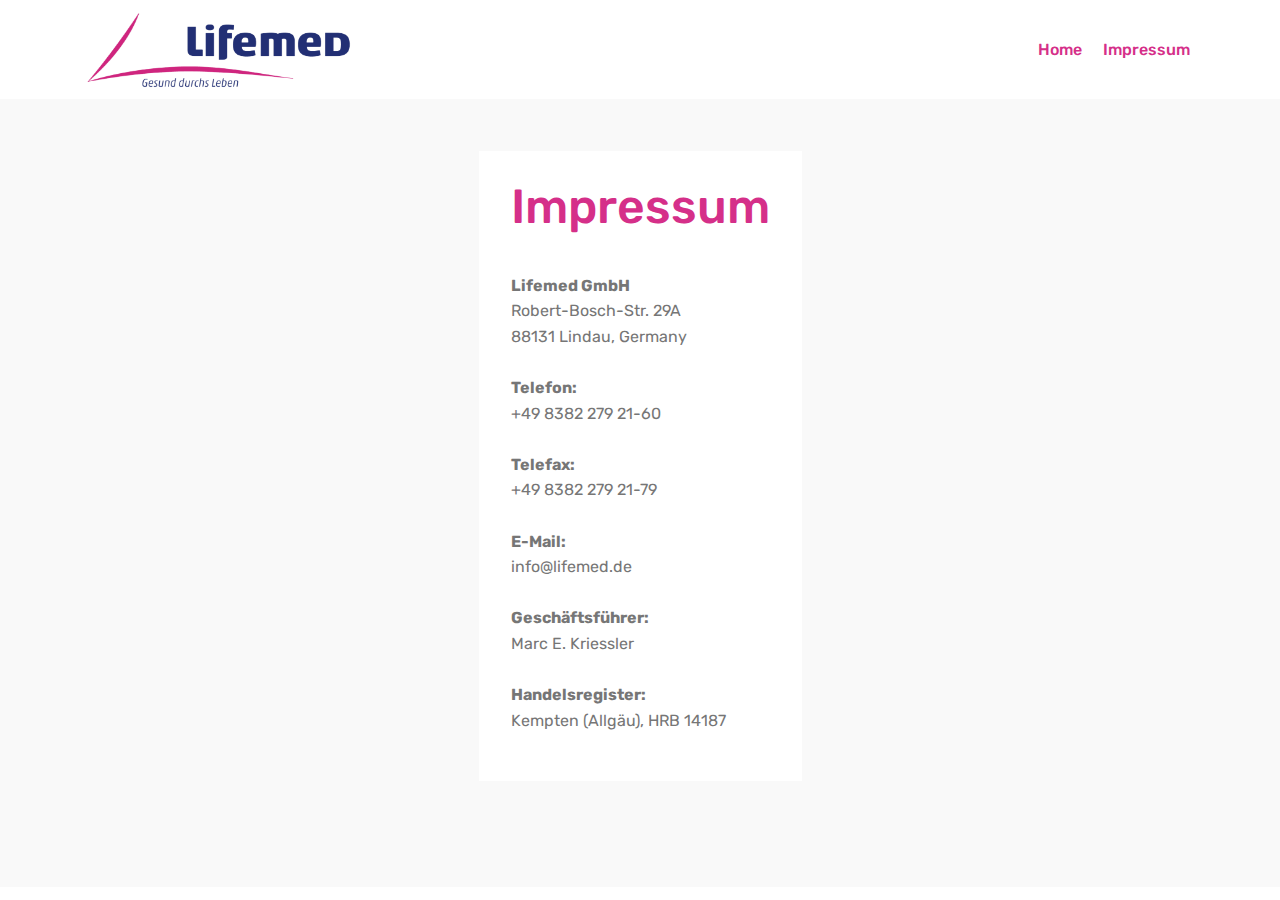
==== impressum.html @ 1524e872 "create github pages" ====
<!DOCTYPE html>
<html >
<head>
  <!-- Site made with Mobirise Website Builder v4.7.2, https://mobirise.com -->
  <meta charset="UTF-8">
  <meta http-equiv="X-UA-Compatible" content="IE=edge">
  <meta name="generator" content="Mobirise v4.7.2, mobirise.com">
  <meta name="viewport" content="width=device-width, initial-scale=1, minimum-scale=1">
  <link rel="shortcut icon" href="assets/images/lifemed-128x128.png" type="image/x-icon">
  <meta name="description" content="Impressum Lifemed GmbH">
  <title>Impressum</title>
  <link rel="stylesheet" href="assets/web/assets/mobirise-icons/mobirise-icons.css">
  <link rel="stylesheet" href="assets/tether/tether.min.css">
  <link rel="stylesheet" href="assets/bootstrap/css/bootstrap.min.css">
  <link rel="stylesheet" href="assets/bootstrap/css/bootstrap-grid.min.css">
  <link rel="stylesheet" href="assets/bootstrap/css/bootstrap-reboot.min.css">
  <link rel="stylesheet" href="assets/dropdown/css/style.css">
  <link rel="stylesheet" href="assets/theme/css/style.css">
  <link rel="stylesheet" href="assets/mobirise/css/mbr-additional.css" type="text/css">
  
  
  
</head>
<body>
  <section class="menu cid-qRZGDXingE" once="menu" id="menu1-m">

    

    <nav class="navbar navbar-expand beta-menu navbar-dropdown align-items-center navbar-fixed-top navbar-toggleable-sm">
        <button class="navbar-toggler navbar-toggler-right" type="button" data-toggle="collapse" data-target="#navbarSupportedContent" aria-controls="navbarSupportedContent" aria-expanded="false" aria-label="Toggle navigation">
            <div class="hamburger">
                <span></span>
                <span></span>
                <span></span>
                <span></span>
            </div>
        </button>
        <div class="menu-logo">
            <div class="navbar-brand">
                <span class="navbar-logo">
                    <a href="http://www.lifemed.de">
                         <img src="assets/images/lifemed-logo-906x270.png" alt="lifemed" title="" style="height: 5.2rem;">
                    </a>
                </span>
                <span class="navbar-caption-wrap"><a class="navbar-caption text-white display-2" href="https://mobirise.com"></a></span>
            </div>
        </div>
        <div class="collapse navbar-collapse" id="navbarSupportedContent">
            <ul class="navbar-nav nav-dropdown nav-right" data-app-modern-menu="true"><li class="nav-item">
                    <a class="nav-link link text-secondary display-4" href="index.html">
                        
                        Home<br></a>
                </li><li class="nav-item"><a class="nav-link link text-secondary display-4" href="impressum.html">
                        
                        Impressum<br></a></li></ul>
            
        </div>
    </nav>
</section>

<section class="engine"><a href="https://mobirise.me/u">bootstrap html templates</a></section><section class="features4 cid-qS0oNG3o0B" id="features4-o">
    
         

    
    <div class="container">
        <div class="media-container-row">
            <div class="card p-3 col-12 col-md-6">
                <div class="card-wrapper media-container-row media-container-row">
                    <div class="card-box">
                        <h4 class="card-title pb-3 mbr-fonts-style display-2">
                            Impressum</h4>
                        <p class="mbr-text mbr-fonts-style display-7"><br><strong>Lifemed GmbH<br></strong>Robert-Bosch-Str. 29A<br>88131 Lindau, Germany<br><br><strong>Telefon:<br></strong>+49 8382 279 21-60<br><br><strong>Telefax:<br></strong>+49 8382 279 21-79<br><br><strong>E-Mail:<br></strong>info@lifemed.de<br><br><strong>Geschäftsführer:<br></strong>Marc E. Kriessler <br><br><strong>Handelsregister:<br></strong>Kempten (Allgäu), HRB 14187</p>
                    </div>
                </div>
            </div>

            

            

            
        </div>
    </div>
</section>


  <script src="assets/web/assets/jquery/jquery.min.js"></script>
  <script src="assets/popper/popper.min.js"></script>
  <script src="assets/tether/tether.min.js"></script>
  <script src="assets/bootstrap/js/bootstrap.min.js"></script>
  <script src="assets/smoothscroll/smooth-scroll.js"></script>
  <script src="assets/dropdown/js/script.min.js"></script>
  <script src="assets/touchswipe/jquery.touch-swipe.min.js"></script>
  <script src="assets/theme/js/script.js"></script>
  
  
</body>
</html>
---- assets/web/assets/mobirise-icons/mobirise-icons.css ----
@font-face {
  font-family: 'MobiriseIcons';
  src:  url('mobirise-icons.eot?spat4u');
  src:  url('mobirise-icons.eot?spat4u#iefix') format('embedded-opentype'),
    url('mobirise-icons.ttf?spat4u') format('truetype'),
    url('mobirise-icons.woff?spat4u') format('woff'),
    url('mobirise-icons.svg?spat4u#MobiriseIcons') format('svg');
  font-weight: normal;
  font-style: normal;
}

[class^="mbri-"], [class*=" mbri-"] {
  /* use !important to prevent issues with browser extensions that change fonts */
  font-family: MobiriseIcons !important;
  speak: none;
  font-style: normal;
  font-weight: normal;
  font-variant: normal;
  text-transform: none;
  line-height: 1;

  /* Better Font Rendering =========== */
  -webkit-font-smoothing: antialiased;
  -moz-osx-font-smoothing: grayscale;
}

.mbri-add-submenu:before {
  content: "\e900";
}
.mbri-alert:before {
  content: "\e901";
}
.mbri-align-center:before {
  content: "\e902";
}
.mbri-align-justify:before {
  content: "\e903";
}
.mbri-align-left:before {
  content: "\e904";
}
.mbri-align-right:before {
  content: "\e905";
}
.mbri-android:before {
  content: "\e906";
}
.mbri-apple:before {
  content: "\e907";
}
.mbri-arrow-down:before {
  content: "\e908";
}
.mbri-arrow-next:before {
  content: "\e909";
}
.mbri-arrow-prev:before {
  content: "\e90a";
}
.mbri-arrow-up:before {
  content: "\e90b";
}
.mbri-bold:before {
  content: "\e90c";
}
.mbri-bookmark:before {
  content: "\e90d";
}
.mbri-bootstrap:before {
  content: "\e90e";
}
.mbri-briefcase:before {
  content: "\e90f";
}
.mbri-browse:before {
  content: "\e910";
}
.mbri-bulleted-list:before {
  content: "\e911";
}
.mbri-calendar:before {
  content: "\e912";
}
.mbri-camera:before {
  content: "\e913";
}
.mbri-cart-add:before {
  content: "\e914";
}
.mbri-cart-full:before {
  content: "\e915";
}
.mbri-cash:before {
  content: "\e916";
}
.mbri-change-style:before {
  content: "\e917";
}
.mbri-chat:before {
  content: "\e918";
}
.mbri-clock:before {
  content: "\e919";
}
.mbri-close:before {
  content: "\e91a";
}
.mbri-cloud:before {
  content: "\e91b";
}
.mbri-code:before {
  content: "\e91c";
}
.mbri-contact-form:before {
  content: "\e91d";
}
.mbri-credit-card:before {
  content: "\e91e";
}
.mbri-cursor-click:before {
  content: "\e91f";
}
.mbri-cust-feedback:before {
  content: "\e920";
}
.mbri-database:before {
  content: "\e921";
}
.mbri-delivery:before {
  content: "\e922";
}
.mbri-desktop:before {
  content: "\e923";
}
.mbri-devices:before {
  content: "\e924";
}
.mbri-down:before {
  content: "\e925";
}
.mbri-download:before {
  content: "\e989";
}
.mbri-drag-n-drop:before {
  content: "\e927";
}
.mbri-drag-n-drop2:before {
  content: "\e928";
}
.mbri-edit:before {
  content: "\e929";
}
.mbri-edit2:before {
  content: "\e92a";
}
.mbri-error:before {
  content: "\e92b";
}
.mbri-extension:before {
  content: "\e92c";
}
.mbri-features:before {
  content: "\e92d";
}
.mbri-file:before {
  content: "\e92e";
}
.mbri-flag:before {
  content: "\e92f";
}
.mbri-folder:before {
  content: "\e930";
}
.mbri-gift:before {
  content: "\e931";
}
.mbri-github:before {
  content: "\e932";
}
.mbri-globe:before {
  content: "\e933";
}
.mbri-globe-2:before {
  content: "\e934";
}
.mbri-growing-chart:before {
  content: "\e935";
}
.mbri-hearth:before {
  content: "\e936";
}
.mbri-help:before {
  content: "\e937";
}
.mbri-home:before {
  content: "\e938";
}
.mbri-hot-cup:before {
  content: "\e939";
}
.mbri-idea:before {
  content: "\e93a";
}
.mbri-image-gallery:before {
  content: "\e93b";
}
.mbri-image-slider:before {
  content: "\e93c";
}
.mbri-info:before {
  content: "\e93d";
}
.mbri-italic:before {
  content: "\e93e";
}
.mbri-key:before {
  content: "\e93f";
}
.mbri-laptop:before {
  content: "\e940";
}
.mbri-layers:before {
  content: "\e941";
}
.mbri-left-right:before {
  content: "\e942";
}
.mbri-left:before {
  content: "\e943";
}
.mbri-letter:before {
  content: "\e944";
}
.mbri-like:before {
  content: "\e945";
}
.mbri-link:before {
  content: "\e946";
}
.mbri-lock:before {
  content: "\e947";
}
.mbri-login:before {
  content: "\e948";
}
.mbri-logout:before {
  content: "\e949";
}
.mbri-magic-stick:before {
  content: "\e94a";
}
.mbri-map-pin:before {
  content: "\e94b";
}
.mbri-menu:before {
  content: "\e94c";
}
.mbri-mobile:before {
  content: "\e94d";
}
.mbri-mobile2:before {
  content: "\e94e";
}
.mbri-mobirise:before {
  content: "\e94f";
}
.mbri-more-horizontal:before {
  content: "\e950";
}
.mbri-more-vertical:before {
  content: "\e951";
}
.mbri-music:before {
  content: "\e952";
}
.mbri-new-file:before {
  content: "\e953";
}
.mbri-numbered-list:before {
  content: "\e954";
}
.mbri-opened-folder:before {
  content: "\e955";
}
.mbri-pages:before {
  content: "\e956";
}
.mbri-paper-plane:before {
  content: "\e957";
}
.mbri-paperclip:before {
  content: "\e958";
}
.mbri-photo:before {
  content: "\e959";
}
.mbri-photos:before {
  content: "\e95a";
}
.mbri-pin:before {
  content: "\e95b";
}
.mbri-play:before {
  content: "\e95c";
}
.mbri-plus:before {
  content: "\e95d";
}
.mbri-preview:before {
  content: "\e95e";
}
.mbri-print:before {
  content: "\e95f";
}
.mbri-protect:before {
  content: "\e960";
}
.mbri-question:before {
  content: "\e961";
}
.mbri-quote-left:before {
  content: "\e962";
}
.mbri-quote-right:before {
  content: "\e963";
}
.mbri-refresh:before {
  content: "\e964";
}
.mbri-responsive:before {
  content: "\e965";
}
.mbri-right:before {
  content: "\e966";
}
.mbri-rocket:before {
  content: "\e967";
}
.mbri-sad-face:before {
  content: "\e968";
}
.mbri-sale:before {
  content: "\e969";
}
.mbri-save:before {
  content: "\e96a";
}
.mbri-search:before {
  content: "\e96b";
}
.mbri-setting:before {
  content: "\e96c";
}
.mbri-setting2:before {
  content: "\e96d";
}
.mbri-setting3:before {
  content: "\e96e";
}
.mbri-share:before {
  content: "\e96f";
}
.mbri-shopping-bag:before {
  content: "\e970";
}
.mbri-shopping-basket:before {
  content: "\e971";
}
.mbri-shopping-cart:before {
  content: "\e972";
}
.mbri-sites:before {
  content: "\e973";
}
.mbri-smile-face:before {
  content: "\e974";
}
.mbri-speed:before {
  content: "\e975";
}
.mbri-star:before {
  content: "\e976";
}
.mbri-success:before {
  content: "\e977";
}
.mbri-sun:before {
  content: "\e978";
}
.mbri-sun2:before {
  content: "\e979";
}
.mbri-tablet:before {
  content: "\e97a";
}
.mbri-tablet-vertical:before {
  content: "\e97b";
}
.mbri-target:before {
  content: "\e97c";
}
.mbri-timer:before {
  content: "\e97d";
}
.mbri-to-ftp:before {
  content: "\e97e";
}
.mbri-to-local-drive:before {
  content: "\e97f";
}
.mbri-touch-swipe:before {
  content: "\e980";
}
.mbri-touch:before {
  content: "\e981";
}
.mbri-trash:before {
  content: "\e982";
}
.mbri-underline:before {
  content: "\e983";
}
.mbri-unlink:before {
  content: "\e984";
}
.mbri-unlock:before {
  content: "\e985";
}
.mbri-up-down:before {
  content: "\e986";
}
.mbri-up:before {
  content: "\e987";
}
.mbri-update:before {
  content: "\e988";
}
.mbri-upload:before {
 content: "\e926"; 
}
.mbri-user:before {
  content: "\e98a";
}
.mbri-user2:before {
  content: "\e98b";
}
.mbri-users:before {
  content: "\e98c";
}
.mbri-video:before {
  content: "\e98d";
}
.mbri-video-play:before {
  content: "\e98e";
}
.mbri-watch:before {
  content: "\e98f";
}
.mbri-website-theme:before {
  content: "\e990";
}
.mbri-wifi:before {
  content: "\e991";
}
.mbri-windows:before {
  content: "\e992";
}
.mbri-zoom-out:before {
  content: "\e993";
}
.mbri-redo:before {
  content: "\e994";
}
.mbri-undo:before {
  content: "\e995";
}
---- assets/dropdown/css/style.css ----
.navbar-dropdown {
  left: 0;
  padding: 0;
  position: absolute;
  right: 0;
  top: 0;
  transition: all 0.45s ease;
  z-index: 1030;
  background: #282828; }
  .navbar-dropdown .navbar-logo {
    margin-right: 0.8rem;
    transition: margin 0.3s ease-in-out;
    vertical-align: middle; }
    .navbar-dropdown .navbar-logo img {
      height: 3.125rem;
      transition: all 0.3s ease-in-out; }
    .navbar-dropdown .navbar-logo.mbr-iconfont {
      font-size: 3.125rem;
      line-height: 3.125rem; }
  .navbar-dropdown .navbar-caption {
    font-weight: 700;
    white-space: normal;
    vertical-align: -4px;
    line-height: 3.125rem !important; }
    .navbar-dropdown .navbar-caption, .navbar-dropdown .navbar-caption:hover {
      color: inherit;
      text-decoration: none; }
  .navbar-dropdown .mbr-iconfont + .navbar-caption {
    vertical-align: -1px; }
  .navbar-dropdown.navbar-fixed-top {
    position: fixed; }
  .navbar-dropdown .navbar-brand span {
    vertical-align: -4px; }
  .navbar-dropdown.bg-color.transparent {
    background: none; }
  .navbar-dropdown.navbar-short .navbar-brand {
    padding: 0.625rem 0; }
    .navbar-dropdown.navbar-short .navbar-brand span {
      vertical-align: -1px; }
  .navbar-dropdown.navbar-short .navbar-caption {
    line-height: 2.375rem !important;
    vertical-align: -2px; }
  .navbar-dropdown.navbar-short .navbar-logo {
    margin-right: 0.5rem; }
    .navbar-dropdown.navbar-short .navbar-logo img {
      height: 2.375rem; }
    .navbar-dropdown.navbar-short .navbar-logo.mbr-iconfont {
      font-size: 2.375rem;
      line-height: 2.375rem; }
  .navbar-dropdown.navbar-short .mbr-table-cell {
    height: 3.625rem; }
  .navbar-dropdown .navbar-close {
    left: 0.6875rem;
    position: fixed;
    top: 0.75rem;
    z-index: 1000; }
  .navbar-dropdown .hamburger-icon {
    content: "";
    display: inline-block;
    vertical-align: middle;
    width: 16px;
    -webkit-box-shadow: 0 -6px 0 1px #282828,0 0 0 1px #282828,0 6px 0 1px #282828;
    -moz-box-shadow: 0 -6px 0 1px #282828,0 0 0 1px #282828,0 6px 0 1px #282828;
    box-shadow: 0 -6px 0 1px #282828,0 0 0 1px #282828,0 6px 0 1px #282828; }

.dropdown-menu .dropdown-toggle[data-toggle="dropdown-submenu"]::after {
  border-bottom: 0.35em solid transparent;
  border-left: 0.35em solid;
  border-right: 0;
  border-top: 0.35em solid transparent;
  margin-left: 0.3rem; }

.dropdown-menu .dropdown-item:focus {
  outline: 0; }

.nav-dropdown {
  font-size: 0.75rem;
  font-weight: 500;
  height: auto !important; }
  .nav-dropdown .nav-btn {
    padding-left: 1rem; }
  .nav-dropdown .link {
    margin: .667em 1.667em;
    font-weight: 500;
    padding: 0;
    transition: color .2s ease-in-out; }
    .nav-dropdown .link.dropdown-toggle {
      margin-right: 2.583em; }
      .nav-dropdown .link.dropdown-toggle::after {
        margin-left: .25rem;
        border-top: 0.35em solid;
        border-right: 0.35em solid transparent;
        border-left: 0.35em solid transparent;
        border-bottom: 0; }
      .nav-dropdown .link.dropdown-toggle[aria-expanded="true"] {
        margin: 0;
        padding: 0.667em 3.263em  0.667em 1.667em; }
  .nav-dropdown .link::after,
  .nav-dropdown .dropdown-item::after {
    color: inherit; }
  .nav-dropdown .btn {
    font-size: 0.75rem;
    font-weight: 700;
    letter-spacing: 0;
    margin-bottom: 0;
    padding-left: 1.25rem;
    padding-right: 1.25rem; }
  .nav-dropdown .dropdown-menu {
    border-radius: 0;
    border: 0;
    left: 0;
    margin: 0;
    padding-bottom: 1.25rem;
    padding-top: 1.25rem;
    position: relative; }
  .nav-dropdown .dropdown-submenu {
    margin-left: 0.125rem;
    top: 0; }
  .nav-dropdown .dropdown-item {
    font-weight: 500;
    line-height: 2;
    padding: 0.3846em 4.615em 0.3846em 1.5385em;
    position: relative;
    transition: color .2s ease-in-out, background-color .2s ease-in-out; }
    .nav-dropdown .dropdown-item::after {
      margin-top: -0.3077em;
      position: absolute;
      right: 1.1538em;
      top: 50%; }
    .nav-dropdown .dropdown-item:focus, .nav-dropdown .dropdown-item:hover {
      background: none; }

@media (max-width: 767px) {
  .nav-dropdown.navbar-toggleable-sm {
    bottom: 0;
    display: none;
    left: 0;
    overflow-x: hidden;
    position: fixed;
    top: 0;
    transform: translateX(-100%);
    -ms-transform: translateX(-100%);
    -webkit-transform: translateX(-100%);
    width: 18.75rem;
    z-index: 999; } }
.nav-dropdown.navbar-toggleable-xl {
  bottom: 0;
  display: none;
  left: 0;
  overflow-x: hidden;
  position: fixed;
  top: 0;
  transform: translateX(-100%);
  -ms-transform: translateX(-100%);
  -webkit-transform: translateX(-100%);
  width: 18.75rem;
  z-index: 999; }

.nav-dropdown-sm {
  display: block !important;
  overflow-x: hidden;
  overflow: auto;
  padding-top: 3.875rem; }
  .nav-dropdown-sm::after {
    content: "";
    display: block;
    height: 3rem;
    width: 100%; }
  .nav-dropdown-sm.collapse.in ~ .navbar-close {
    display: block !important; }
  .nav-dropdown-sm.collapsing, .nav-dropdown-sm.collapse.in {
    transform: translateX(0);
    -ms-transform: translateX(0);
    -webkit-transform: translateX(0);
    transition: all 0.25s ease-out;
    -webkit-transition: all 0.25s ease-out;
    background: #282828; }
  .nav-dropdown-sm.collapsing[aria-expanded="false"] {
    transform: translateX(-100%);
    -ms-transform: translateX(-100%);
    -webkit-transform: translateX(-100%); }
  .nav-dropdown-sm .nav-item {
    display: block;
    margin-left: 0 !important;
    padding-left: 0; }
  .nav-dropdown-sm .link,
  .nav-dropdown-sm .dropdown-item {
    border-top: 1px dotted rgba(255, 255, 255, 0.1);
    font-size: 0.8125rem;
    line-height: 1.6;
    margin: 0 !important;
    padding: 0.875rem 2.4rem 0.875rem 1.5625rem !important;
    position: relative;
    white-space: normal; }
    .nav-dropdown-sm .link:focus, .nav-dropdown-sm .link:hover,
    .nav-dropdown-sm .dropdown-item:focus,
    .nav-dropdown-sm .dropdown-item:hover {
      background: rgba(0, 0, 0, 0.2) !important;
      color: #c0a375; }
  .nav-dropdown-sm .nav-btn {
    position: relative;
    padding: 1.5625rem 1.5625rem 0 1.5625rem; }
    .nav-dropdown-sm .nav-btn::before {
      border-top: 1px dotted rgba(255, 255, 255, 0.1);
      content: "";
      left: 0;
      position: absolute;
      top: 0;
      width: 100%; }
    .nav-dropdown-sm .nav-btn + .nav-btn {
      padding-top: 0.625rem; }
      .nav-dropdown-sm .nav-btn + .nav-btn::before {
        display: none; }
  .nav-dropdown-sm .btn {
    padding: 0.625rem 0; }
  .nav-dropdown-sm .dropdown-toggle[data-toggle="dropdown-submenu"]::after {
    margin-left: .25rem;
    border-top: 0.35em solid;
    border-right: 0.35em solid transparent;
    border-left: 0.35em solid transparent;
    border-bottom: 0; }
  .nav-dropdown-sm .dropdown-toggle[data-toggle="dropdown-submenu"][aria-expanded="true"]::after {
    border-top: 0;
    border-right: 0.35em solid transparent;
    border-left: 0.35em solid transparent;
    border-bottom: 0.35em solid; }
  .nav-dropdown-sm .dropdown-menu {
    margin: 0;
    padding: 0;
    position: relative;
    top: 0;
    left: 0;
    width: 100%;
    border: 0;
    float: none;
    border-radius: 0;
    background: none; }
  .nav-dropdown-sm .dropdown-submenu {
    left: 100%;
    margin-left: 0.125rem;
    margin-top: -1.25rem;
    top: 0; }

.navbar-toggleable-sm .nav-dropdown .dropdown-menu {
  position: absolute; }

.navbar-toggleable-sm .nav-dropdown .dropdown-submenu {
  left: 100%;
  margin-left: 0.125rem;
  margin-top: -1.25rem;
  top: 0; }

.navbar-toggleable-sm.opened .nav-dropdown .dropdown-menu {
  position: relative; }

.navbar-toggleable-sm.opened .nav-dropdown .dropdown-submenu {
  left: 0;
  margin-left: 00rem;
  margin-top: 0rem;
  top: 0; }

.is-builder .nav-dropdown.collapsing {
  transition: none !important; }

/*# sourceMappingURL=style.css.map */
---- assets/theme/css/style.css ----
/*!
 * Mobirise v4 theme (https://mobirise.com/)
 * Copyright 2017 Mobirise
 */
section {
  background-color: #eeeeee; }

section,
.container,
.container-fluid {
  position: relative;
  word-wrap: break-word; }

a.mbr-iconfont:hover {
  text-decoration: none; }

.article .lead p, .article .lead ul, .article .lead ol, .article .lead pre, .article .lead blockquote {
  margin-bottom: 0; }

a {
  font-style: normal;
  font-weight: 400;
  cursor: pointer; }
  a, a:hover {
    text-decoration: none; }

figure {
  margin-bottom: 0; }

body {
  color: #232323; }

h1, h2, h3, h4, h5, h6,
.h1, .h2, .h3, .h4, .h5, .h6,
.display-1, .display-2, .display-3, .display-4 {
  line-height: 1;
  word-break: break-word;
  word-wrap: break-word; }

b, strong {
  font-weight: bold; }

blockquote {
  padding: 10px 0 10px 20px;
  position: relative;
  border-left: 2px solid;
  border-color: #ff3366; }

input:-webkit-autofill, input:-webkit-autofill:hover, input:-webkit-autofill:focus, input:-webkit-autofill:active {
  transition-delay: 9999s;
  transition-property: background-color, color; }

textarea[type="hidden"] {
  display: none; }

body {
  position: relative; }

section {
  background-position: 50% 50%;
  background-repeat: no-repeat;
  background-size: cover; }
  section .mbr-background-video,
  section .mbr-background-video-preview {
    position: absolute;
    bottom: 0;
    left: 0;
    right: 0;
    top: 0; }

.hidden {
  visibility: hidden; }

.mbr-z-index20 {
  z-index: 20; }

/*! Base colors */
.mbr-white {
  color: #ffffff; }

.mbr-black {
  color: #000000; }

.mbr-bg-white {
  background-color: #ffffff; }

.mbr-bg-black {
  background-color: #000000; }

/*! Text-aligns */
.align-left {
  text-align: left; }

.align-center {
  text-align: center; }

.align-right {
  text-align: right; }

@media (max-width: 767px) {
  .align-left, .align-center, .align-right, .mbr-section-btn, .mbr-section-title {
    text-align: center; } }
/*! Font-weight  */
.mbr-light {
  font-weight: 300; }

.mbr-regular {
  font-weight: 400; }

.mbr-semibold {
  font-weight: 500; }

.mbr-bold {
  font-weight: 700; }

/*! Media  */
.media-size-item {
  -webkit-flex: 1 1 auto;
  -moz-flex: 1 1 auto;
  -ms-flex: 1 1 auto;
  -o-flex: 1 1 auto;
  flex: 1 1 auto; }

.media-content {
  -webkit-flex-basis: 100%;
  flex-basis: 100%; }

.media-container-row {
  display: -ms-flexbox;
  display: -webkit-flex;
  display: flex;
  -webkit-flex-direction: row;
  -ms-flex-direction: row;
  flex-direction: row;
  -webkit-flex-wrap: wrap;
  -ms-flex-wrap: wrap;
  flex-wrap: wrap;
  -webkit-justify-content: center;
  -ms-flex-pack: center;
  justify-content: center;
  -webkit-align-content: center;
  -ms-flex-line-pack: center;
  align-content: center;
  -webkit-align-items: start;
  -ms-flex-align: start;
  align-items: start; }
  .media-container-row .media-size-item {
    width: 400px; }

.media-container-column {
  display: -ms-flexbox;
  display: -webkit-flex;
  display: flex;
  -webkit-flex-direction: column;
  -ms-flex-direction: column;
  flex-direction: column;
  -webkit-flex-wrap: wrap;
  -ms-flex-wrap: wrap;
  flex-wrap: wrap;
  -webkit-justify-content: center;
  -ms-flex-pack: center;
  justify-content: center;
  -webkit-align-content: center;
  -ms-flex-line-pack: center;
  align-content: center;
  -webkit-align-items: stretch;
  -ms-flex-align: stretch;
  align-items: stretch; }
  .media-container-column > * {
    width: 100%; }

@media (min-width: 992px) {
  .media-container-row {
    -webkit-flex-wrap: nowrap;
    -ms-flex-wrap: nowrap;
    flex-wrap: nowrap; } }
figure {
  overflow: hidden; }

figure[mbr-media-size] {
  transition: width 0.1s; }

.mbr-figure img, .mbr-figure iframe {
  display: block;
  width: 100%; }

.card {
  background-color: transparent;
  border: none; }

.card-img {
  text-align: center;
  flex-shrink: 0; }

.media {
  max-width: 100%;
  margin: 0 auto; }

.mbr-figure {
  -ms-flex-item-align: center;
  -ms-grid-row-align: center;
  -webkit-align-self: center;
  align-self: center; }

.media-container > div {
  max-width: 100%; }

.mbr-figure img, .card-img img {
  width: 100%; }

@media (max-width: 991px) {
  .media-size-item {
    width: auto !important; }

  .media {
    width: auto; }

  .mbr-figure {
    width: 100% !important; } }
/*! Buttons */
.mbr-section-btn {
  margin-left: -.25rem;
  margin-right: -.25rem;
  font-size: 0; }

nav .mbr-section-btn {
  margin-left: 0rem;
  margin-right: 0rem; }

/*! Btn icon margin */
.btn .mbr-iconfont, .btn.btn-sm .mbr-iconfont {
  cursor: pointer;
  margin-right: 0.5rem; }

.btn.btn-md .mbr-iconfont, .btn.btn-md .mbr-iconfont {
  margin-right: 0.8rem; }

.mbr-regular {
  font-weight: 400; }

.mbr-semibold {
  font-weight: 500; }

.mbr-bold {
  font-weight: 700; }

[type="submit"] {
  -webkit-appearance: none; }

/*! Full-screen */
.mbr-fullscreen .mbr-overlay {
  min-height: 100vh; }

.mbr-fullscreen {
  display: flex;
  display: -webkit-flex;
  display: -moz-flex;
  display: -ms-flex;
  display: -o-flex;
  align-items: center;
  -webkit-align-items: center;
  min-height: 100vh;
  padding-top: 3rem;
  padding-bottom: 3rem; }

/*! Map */
.map {
  height: 25rem;
  position: relative; }
  .map iframe {
    width: 100%;
    height: 100%; }

/* Form */
.form-asterisk {
  font-family: initial;
  position: absolute;
  top: -2px;
  font-weight: normal; }

/*! Scroll to top arrow */
.mbr-arrow-up {
  bottom: 25px;
  right: 90px;
  position: fixed;
  text-align: right;
  z-index: 5000;
  color: #ffffff;
  font-size: 32px;
  transform: rotate(180deg);
  -webkit-transform: rotate(180deg); }

.mbr-arrow-up a {
  background: rgba(0, 0, 0, 0.2);
  border-radius: 3px;
  color: #fff;
  display: inline-block;
  height: 60px;
  width: 60px;
  outline-style: none !important;
  position: relative;
  text-decoration: none;
  transition: all .3s ease-in-out;
  cursor: pointer;
  text-align: center; }
  .mbr-arrow-up a:hover {
    background-color: rgba(0, 0, 0, 0.4); }
  .mbr-arrow-up a i {
    line-height: 60px; }

.mbr-arrow-up-icon {
  display: block;
  color: #fff; }

.mbr-arrow-up-icon::before {
  content: "\203a";
  display: inline-block;
  font-family: serif;
  font-size: 32px;
  line-height: 1;
  font-style: normal;
  position: relative;
  top: 6px;
  left: -4px;
  -webkit-transform: rotate(-90deg);
  transform: rotate(-90deg); }

/*! Arrow Down */
.mbr-arrow {
  position: absolute;
  bottom: 45px;
  left: 50%;
  width: 60px;
  height: 60px;
  cursor: pointer;
  background-color: rgba(80, 80, 80, 0.5);
  border-radius: 50%;
  -webkit-transform: translateX(-50%);
  transform: translateX(-50%); }
  .mbr-arrow > a {
    display: inline-block;
    text-decoration: none;
    outline-style: none;
    -webkit-animation: arrowdown 1.7s ease-in-out infinite;
    animation: arrowdown 1.7s ease-in-out infinite; }
    .mbr-arrow > a > i {
      position: absolute;
      top: -2px;
      left: 15px;
      font-size: 2rem; }

@keyframes arrowdown {
  0% {
    transform: translateY(0px);
    -webkit-transform: translateY(0px); }
  50% {
    transform: translateY(-5px);
    -webkit-transform: translateY(-5px); }
  100% {
    transform: translateY(0px);
    -webkit-transform: translateY(0px); } }
@-webkit-keyframes arrowdown {
  0% {
    transform: translateY(0px);
    -webkit-transform: translateY(0px); }
  50% {
    transform: translateY(-5px);
    -webkit-transform: translateY(-5px); }
  100% {
    transform: translateY(0px);
    -webkit-transform: translateY(0px); } }
@media (max-width: 500px) {
  .mbr-arrow-up {
    left: 50%;
    right: auto;
    transform: translateX(-50%) rotate(180deg);
    -webkit-transform: translateX(-50%) rotate(180deg); } }
/*Gradients animation*/
@keyframes gradient-animation {
  from {
    background-position: 0% 100%;
    animation-timing-function: ease-in-out; }
  to {
    background-position: 100% 0%;
    animation-timing-function: ease-in-out; } }
@-webkit-keyframes gradient-animation {
  from {
    background-position: 0% 100%;
    animation-timing-function: ease-in-out; }
  to {
    background-position: 100% 0%;
    animation-timing-function: ease-in-out; } }
.bg-gradient {
  background-size: 200% 200%;
  animation: gradient-animation 5s infinite alternate;
  -webkit-animation: gradient-animation 5s infinite alternate; }

.menu .navbar-brand {
  display: -webkit-flex; }
  .menu .navbar-brand span {
    display: flex;
    display: -webkit-flex; }
  .menu .navbar-brand .navbar-caption-wrap {
    display: -webkit-flex; }
  .menu .navbar-brand .navbar-logo img {
    display: -webkit-flex; }
@media (min-width: 768px) and (max-width: 991px) {
  .menu .navbar-toggleable-sm .navbar-nav {
    display: -webkit-box;
    display: -webkit-flex;
    display: -ms-flexbox; } }
@media (min-width: 992px) {
  .menu .navbar-nav.nav-dropdown {
    display: -webkit-flex; }
  .menu .navbar-toggleable-sm .navbar-collapse {
    display: -webkit-flex !important; } }

/*# sourceMappingURL=style.css.map */
.engine {
	position: absolute;
	text-indent: -2400px;
	text-align: center;
	padding: 0;
	top: 0;
	left: -2400px;
}
---- assets/mobirise/css/mbr-additional.css ----
@import url(https://fonts.googleapis.com/css?family=Rubik:300,300i,400,400i,500,500i,700,700i,900,900i);





body {
  font-style: normal;
  line-height: 1.5;
}
.mbr-section-title {
  font-style: normal;
  line-height: 1.2;
}
.mbr-section-subtitle {
  line-height: 1.3;
}
.mbr-text {
  font-style: normal;
  line-height: 1.6;
}
.display-1 {
  font-family: 'Rubik', sans-serif;
  font-size: 4.25rem;
}
.display-1 > .mbr-iconfont {
  font-size: 6.8rem;
}
.display-2 {
  font-family: 'Rubik', sans-serif;
  font-size: 3rem;
}
.display-2 > .mbr-iconfont {
  font-size: 4.8rem;
}
.display-4 {
  font-family: 'Rubik', sans-serif;
  font-size: 1rem;
}
.display-4 > .mbr-iconfont {
  font-size: 1.6rem;
}
.display-5 {
  font-family: 'Rubik', sans-serif;
  font-size: 1.5rem;
}
.display-5 > .mbr-iconfont {
  font-size: 2.4rem;
}
.display-7 {
  font-family: 'Rubik', sans-serif;
  font-size: 1rem;
}
.display-7 > .mbr-iconfont {
  font-size: 1.6rem;
}
/* ---- Fluid typography for mobile devices ---- */
/* 1.4 - font scale ratio ( bootstrap == 1.42857 ) */
/* 100vw - current viewport width */
/* (48 - 20)  48 == 48rem == 768px, 20 == 20rem == 320px(minimal supported viewport) */
/* 0.65 - min scale variable, may vary */
@media (max-width: 768px) {
  .display-1 {
    font-size: 3.4rem;
    font-size: calc( 2.1374999999999997rem + (4.25 - 2.1374999999999997) * ((100vw - 20rem) / (48 - 20)));
    line-height: calc( 1.4 * (2.1374999999999997rem + (4.25 - 2.1374999999999997) * ((100vw - 20rem) / (48 - 20))));
  }
  .display-2 {
    font-size: 2.4rem;
    font-size: calc( 1.7rem + (3 - 1.7) * ((100vw - 20rem) / (48 - 20)));
    line-height: calc( 1.4 * (1.7rem + (3 - 1.7) * ((100vw - 20rem) / (48 - 20))));
  }
  .display-4 {
    font-size: 0.8rem;
    font-size: calc( 1rem + (1 - 1) * ((100vw - 20rem) / (48 - 20)));
    line-height: calc( 1.4 * (1rem + (1 - 1) * ((100vw - 20rem) / (48 - 20))));
  }
  .display-5 {
    font-size: 1.2rem;
    font-size: calc( 1.175rem + (1.5 - 1.175) * ((100vw - 20rem) / (48 - 20)));
    line-height: calc( 1.4 * (1.175rem + (1.5 - 1.175) * ((100vw - 20rem) / (48 - 20))));
  }
}
/* Buttons */
.btn {
  font-weight: 500;
  border-width: 2px;
  font-style: normal;
  letter-spacing: 1px;
  margin: .4rem .8rem;
  white-space: normal;
  -webkit-transition: all 0.3s ease-in-out;
  -moz-transition: all 0.3s ease-in-out;
  transition: all 0.3s ease-in-out;
  padding: 1rem 3rem;
  border-radius: 3px;
  display: inline-flex;
  align-items: center;
  justify-content: center;
  word-break: break-word;
}
.btn-sm {
  font-weight: 500;
  letter-spacing: 1px;
  -webkit-transition: all 0.3s ease-in-out;
  -moz-transition: all 0.3s ease-in-out;
  transition: all 0.3s ease-in-out;
  padding: 0.6rem 1.5rem;
  border-radius: 3px;
}
.btn-md {
  font-weight: 500;
  letter-spacing: 1px;
  margin: .4rem .8rem !important;
  -webkit-transition: all 0.3s ease-in-out;
  -moz-transition: all 0.3s ease-in-out;
  transition: all 0.3s ease-in-out;
  padding: 1rem 3rem;
  border-radius: 3px;
}
.btn-lg {
  font-weight: 500;
  letter-spacing: 1px;
  margin: .4rem .8rem !important;
  -webkit-transition: all 0.3s ease-in-out;
  -moz-transition: all 0.3s ease-in-out;
  transition: all 0.3s ease-in-out;
  padding: 1.2rem 3.2rem;
  border-radius: 3px;
}
.bg-primary {
  background-color: #d52f89 !important;
}
.bg-success {
  background-color: #f7ed4a !important;
}
.bg-info {
  background-color: #82786e !important;
}
.bg-warning {
  background-color: #879a9f !important;
}
.bg-danger {
  background-color: #b1a374 !important;
}
.btn-primary,
.btn-primary:active {
  background-color: #d52f89 !important;
  border-color: #d52f89 !important;
  color: #ffffff !important;
}
.btn-primary:hover,
.btn-primary:focus,
.btn-primary.focus,
.btn-primary.active {
  color: #ffffff !important;
  background-color: #991f61 !important;
  border-color: #991f61 !important;
}
.btn-primary.disabled,
.btn-primary:disabled {
  color: #ffffff !important;
  background-color: #991f61 !important;
  border-color: #991f61 !important;
}
.btn-secondary,
.btn-secondary:active {
  background-color: #d52f89 !important;
  border-color: #d52f89 !important;
  color: #ffffff !important;
}
.btn-secondary:hover,
.btn-secondary:focus,
.btn-secondary.focus,
.btn-secondary.active {
  color: #ffffff !important;
  background-color: #991f61 !important;
  border-color: #991f61 !important;
}
.btn-secondary.disabled,
.btn-secondary:disabled {
  color: #ffffff !important;
  background-color: #991f61 !important;
  border-color: #991f61 !important;
}
.btn-info,
.btn-info:active {
  background-color: #82786e !important;
  border-color: #82786e !important;
  color: #ffffff !important;
}
.btn-info:hover,
.btn-info:focus,
.btn-info.focus,
.btn-info.active {
  color: #ffffff !important;
  background-color: #59524b !important;
  border-color: #59524b !important;
}
.btn-info.disabled,
.btn-info:disabled {
  color: #ffffff !important;
  background-color: #59524b !important;
  border-color: #59524b !important;
}
.btn-success,
.btn-success:active {
  background-color: #f7ed4a !important;
  border-color: #f7ed4a !important;
  color: #3f3c03 !important;
}
.btn-success:hover,
.btn-success:focus,
.btn-success.focus,
.btn-success.active {
  color: #3f3c03 !important;
  background-color: #eadd0a !important;
  border-color: #eadd0a !important;
}
.btn-success.disabled,
.btn-success:disabled {
  color: #3f3c03 !important;
  background-color: #eadd0a !important;
  border-color: #eadd0a !important;
}
.btn-warning,
.btn-warning:active {
  background-color: #879a9f !important;
  border-color: #879a9f !important;
  color: #ffffff !important;
}
.btn-warning:hover,
.btn-warning:focus,
.btn-warning.focus,
.btn-warning.active {
  color: #ffffff !important;
  background-color: #617479 !important;
  border-color: #617479 !important;
}
.btn-warning.disabled,
.btn-warning:disabled {
  color: #ffffff !important;
  background-color: #617479 !important;
  border-color: #617479 !important;
}
.btn-danger,
.btn-danger:active {
  background-color: #b1a374 !important;
  border-color: #b1a374 !important;
  color: #ffffff !important;
}
.btn-danger:hover,
.btn-danger:focus,
.btn-danger.focus,
.btn-danger.active {
  color: #ffffff !important;
  background-color: #8b7d4e !important;
  border-color: #8b7d4e !important;
}
.btn-danger.disabled,
.btn-danger:disabled {
  color: #ffffff !important;
  background-color: #8b7d4e !important;
  border-color: #8b7d4e !important;
}
.btn-white {
  color: #333333 !important;
}
.btn-white,
.btn-white:active {
  background-color: #ffffff !important;
  border-color: #ffffff !important;
  color: #808080 !important;
}
.btn-white:hover,
.btn-white:focus,
.btn-white.focus,
.btn-white.active {
  color: #808080 !important;
  background-color: #d9d9d9 !important;
  border-color: #d9d9d9 !important;
}
.btn-white.disabled,
.btn-white:disabled {
  color: #808080 !important;
  background-color: #d9d9d9 !important;
  border-color: #d9d9d9 !important;
}
.btn-black,
.btn-black:active {
  background-color: #333333 !important;
  border-color: #333333 !important;
  color: #ffffff !important;
}
.btn-black:hover,
.btn-black:focus,
.btn-black.focus,
.btn-black.active {
  color: #ffffff !important;
  background-color: #0d0d0d !important;
  border-color: #0d0d0d !important;
}
.btn-black.disabled,
.btn-black:disabled {
  color: #ffffff !important;
  background-color: #0d0d0d !important;
  border-color: #0d0d0d !important;
}
.btn-primary-outline,
.btn-primary-outline:active {
  background: none;
  border-color: #831b53;
  color: #831b53;
}
.btn-primary-outline:hover,
.btn-primary-outline:focus,
.btn-primary-outline.focus,
.btn-primary-outline.active {
  color: #ffffff;
  background-color: #d52f89;
  border-color: #d52f89;
}
.btn-primary-outline.disabled,
.btn-primary-outline:disabled {
  color: #ffffff !important;
  background-color: #d52f89 !important;
  border-color: #d52f89 !important;
}
.btn-secondary-outline,
.btn-secondary-outline:active {
  background: none;
  border-color: #831b53;
  color: #831b53;
}
.btn-secondary-outline:hover,
.btn-secondary-outline:focus,
.btn-secondary-outline.focus,
.btn-secondary-outline.active {
  color: #ffffff;
  background-color: #d52f89;
  border-color: #d52f89;
}
.btn-secondary-outline.disabled,
.btn-secondary-outline:disabled {
  color: #ffffff !important;
  background-color: #d52f89 !important;
  border-color: #d52f89 !important;
}
.btn-info-outline,
.btn-info-outline:active {
  background: none;
  border-color: #4b453f;
  color: #4b453f;
}
.btn-info-outline:hover,
.btn-info-outline:focus,
.btn-info-outline.focus,
.btn-info-outline.active {
  color: #ffffff;
  background-color: #82786e;
  border-color: #82786e;
}
.btn-info-outline.disabled,
.btn-info-outline:disabled {
  color: #ffffff !important;
  background-color: #82786e !important;
  border-color: #82786e !important;
}
.btn-success-outline,
.btn-success-outline:active {
  background: none;
  border-color: #d2c609;
  color: #d2c609;
}
.btn-success-outline:hover,
.btn-success-outline:focus,
.btn-success-outline.focus,
.btn-success-outline.active {
  color: #3f3c03;
  background-color: #f7ed4a;
  border-color: #f7ed4a;
}
.btn-success-outline.disabled,
.btn-success-outline:disabled {
  color: #3f3c03 !important;
  background-color: #f7ed4a !important;
  border-color: #f7ed4a !important;
}
.btn-warning-outline,
.btn-warning-outline:active {
  background: none;
  border-color: #55666b;
  color: #55666b;
}
.btn-warning-outline:hover,
.btn-warning-outline:focus,
.btn-warning-outline.focus,
.btn-warning-outline.active {
  color: #ffffff;
  background-color: #879a9f;
  border-color: #879a9f;
}
.btn-warning-outline.disabled,
.btn-warning-outline:disabled {
  color: #ffffff !important;
  background-color: #879a9f !important;
  border-color: #879a9f !important;
}
.btn-danger-outline,
.btn-danger-outline:active {
  background: none;
  border-color: #7a6e45;
  color: #7a6e45;
}
.btn-danger-outline:hover,
.btn-danger-outline:focus,
.btn-danger-outline.focus,
.btn-danger-outline.active {
  color: #ffffff;
  background-color: #b1a374;
  border-color: #b1a374;
}
.btn-danger-outline.disabled,
.btn-danger-outline:disabled {
  color: #ffffff !important;
  background-color: #b1a374 !important;
  border-color: #b1a374 !important;
}
.btn-black-outline,
.btn-black-outline:active {
  background: none;
  border-color: #000000;
  color: #000000;
}
.btn-black-outline:hover,
.btn-black-outline:focus,
.btn-black-outline.focus,
.btn-black-outline.active {
  color: #ffffff;
  background-color: #333333;
  border-color: #333333;
}
.btn-black-outline.disabled,
.btn-black-outline:disabled {
  color: #ffffff !important;
  background-color: #333333 !important;
  border-color: #333333 !important;
}
.btn-white-outline,
.btn-white-outline:active,
.btn-white-outline.active {
  background: none;
  border-color: #ffffff;
  color: #ffffff;
}
.btn-white-outline:hover,
.btn-white-outline:focus,
.btn-white-outline.focus {
  color: #333333;
  background-color: #ffffff;
  border-color: #ffffff;
}
.text-primary {
  color: #d52f89 !important;
}
.text-secondary {
  color: #d52f89 !important;
}
.text-success {
  color: #f7ed4a !important;
}
.text-info {
  color: #82786e !important;
}
.text-warning {
  color: #879a9f !important;
}
.text-danger {
  color: #b1a374 !important;
}
.text-white {
  color: #ffffff !important;
}
.text-black {
  color: #000000 !important;
}
a.text-primary:hover,
a.text-primary:focus {
  color: #831b53 !important;
}
a.text-secondary:hover,
a.text-secondary:focus {
  color: #831b53 !important;
}
a.text-success:hover,
a.text-success:focus {
  color: #d2c609 !important;
}
a.text-info:hover,
a.text-info:focus {
  color: #4b453f !important;
}
a.text-warning:hover,
a.text-warning:focus {
  color: #55666b !important;
}
a.text-danger:hover,
a.text-danger:focus {
  color: #7a6e45 !important;
}
a.text-white:hover,
a.text-white:focus {
  color: #b3b3b3 !important;
}
a.text-black:hover,
a.text-black:focus {
  color: #4d4d4d !important;
}
.alert-success {
  background-color: #70c770;
}
.alert-info {
  background-color: #82786e;
}
.alert-warning {
  background-color: #879a9f;
}
.alert-danger {
  background-color: #b1a374;
}
.mbr-section-btn a.btn:not(.btn-form) {
  border-radius: 100px;
}
.mbr-section-btn a.btn:not(.btn-form):hover,
.mbr-section-btn a.btn:not(.btn-form):focus {
  box-shadow: none !important;
}
.mbr-section-btn a.btn:not(.btn-form):hover,
.mbr-section-btn a.btn:not(.btn-form):focus {
  box-shadow: 0 10px 40px 0 rgba(0, 0, 0, 0.2) !important;
  -webkit-box-shadow: 0 10px 40px 0 rgba(0, 0, 0, 0.2) !important;
}
.mbr-gallery-filter li a {
  border-radius: 100px !important;
}
.mbr-gallery-filter li.active .btn {
  background-color: #d52f89;
  border-color: #d52f89;
  color: #ffffff;
}
.mbr-gallery-filter li.active .btn:focus {
  box-shadow: none;
}
.nav-tabs .nav-link {
  border-radius: 100px !important;
}
.btn-form {
  border-radius: 0;
}
.btn-form:hover {
  cursor: pointer;
}
a,
a:hover {
  color: #d52f89;
}
.mbr-plan-header.bg-primary .mbr-plan-subtitle,
.mbr-plan-header.bg-primary .mbr-plan-price-desc {
  color: #f7d9e9;
}
.mbr-plan-header.bg-success .mbr-plan-subtitle,
.mbr-plan-header.bg-success .mbr-plan-price-desc {
  color: #ffffff;
}
.mbr-plan-header.bg-info .mbr-plan-subtitle,
.mbr-plan-header.bg-info .mbr-plan-price-desc {
  color: #beb8b2;
}
.mbr-plan-header.bg-warning .mbr-plan-subtitle,
.mbr-plan-header.bg-warning .mbr-plan-price-desc {
  color: #ced6d8;
}
.mbr-plan-header.bg-danger .mbr-plan-subtitle,
.mbr-plan-header.bg-danger .mbr-plan-price-desc {
  color: #dfd9c6;
}
/* Scroll to top button*/
.scrollToTop_wraper {
  display: none;
}
#scrollToTop a i:before {
  content: '';
  position: absolute;
  height: 40%;
  top: 25%;
  background: #fff;
  width: 2px;
  left: calc(50% - 1px);
}
#scrollToTop a i:after {
  content: '';
  position: absolute;
  display: block;
  border-top: 2px solid #fff;
  border-right: 2px solid #fff;
  width: 40%;
  height: 40%;
  left: 30%;
  bottom: 30%;
  transform: rotate(135deg);
}
/* Others*/
.note-check a[data-value=Rubik] {
  font-style: normal;
}
.mbr-arrow a {
  color: #ffffff;
}
@media (max-width: 767px) {
  .mbr-arrow {
    display: none;
  }
}
.form-control-label {
  position: relative;
  cursor: pointer;
  margin-bottom: .357em;
  padding: 0;
}
.alert {
  color: #ffffff;
  border-radius: 0;
  border: 0;
  font-size: .875rem;
  line-height: 1.5;
  margin-bottom: 1.875rem;
  padding: 1.25rem;
  position: relative;
}
.alert.alert-form::after {
  background-color: inherit;
  bottom: -7px;
  content: "";
  display: block;
  height: 14px;
  left: 50%;
  margin-left: -7px;
  position: absolute;
  transform: rotate(45deg);
  width: 14px;
}
.form-control {
  background-color: #f5f5f5;
  box-shadow: none;
  color: #565656;
  font-family: 'Rubik', sans-serif;
  font-size: 1rem;
  line-height: 1.43;
  min-height: 3.5em;
  padding: 1.07em .5em;
}
.form-control > .mbr-iconfont {
  font-size: 1.6rem;
}
.form-control,
.form-control:focus {
  border: 1px solid #e8e8e8;
}
.form-active .form-control:invalid {
  border-color: red;
}
.mbr-overlay {
  background-color: #000;
  bottom: 0;
  left: 0;
  opacity: .5;
  position: absolute;
  right: 0;
  top: 0;
  z-index: 0;
}
blockquote {
  font-style: italic;
  padding: 10px 0 10px 20px;
  font-size: 1.09rem;
  position: relative;
  border-color: #d52f89;
  border-width: 3px;
}
ul,
ol,
pre,
blockquote {
  margin-bottom: 2.3125rem;
}
pre {
  background: #f4f4f4;
  padding: 10px 24px;
  white-space: pre-wrap;
}
.inactive {
  -webkit-user-select: none;
  -moz-user-select: none;
  -ms-user-select: none;
  user-select: none;
  pointer-events: none;
  -webkit-user-drag: none;
  user-drag: none;
}
.mbr-section__comments .row {
  justify-content: center;
}
/* Forms */
.mbr-form .btn {
  margin: .4rem 0;
}
.mbr-form .input-group-btn a.btn {
  border-radius: 100px !important;
}
.mbr-form .input-group-btn a.btn:hover {
  box-shadow: 0 10px 40px 0 rgba(0, 0, 0, 0.2);
}
.mbr-form .input-group-btn button[type="submit"] {
  border-radius: 100px !important;
  padding: 1rem 3rem;
}
.mbr-form .input-group-btn button[type="submit"]:hover {
  box-shadow: 0 10px 40px 0 rgba(0, 0, 0, 0.2);
}
.form2 .form-control {
  border-top-left-radius: 100px;
  border-bottom-left-radius: 100px;
}
.form2 .input-group-btn a.btn {
  border-top-left-radius: 0 !important;
  border-bottom-left-radius: 0 !important;
}
.form2 .input-group-btn button[type="submit"] {
  border-top-left-radius: 0 !important;
  border-bottom-left-radius: 0 !important;
}
.form3 input[type="email"] {
  border-radius: 100px !important;
}
@media (max-width: 349px) {
  .form2 input[type="email"] {
    border-radius: 100px !important;
  }
  .form2 .input-group-btn a.btn {
    border-radius: 100px !important;
  }
  .form2 .input-group-btn button[type="submit"] {
    border-radius: 100px !important;
  }
}
@media (max-width: 767px) {
  .btn {
    font-size: .75rem !important;
  }
  .btn .mbr-iconfont {
    font-size: 1rem !important;
  }
}
/* Social block */
.btn-social {
  font-size: 20px;
  border-radius: 50%;
  padding: 0;
  width: 44px;
  height: 44px;
  line-height: 44px;
  text-align: center;
  position: relative;
  border: 2px solid #c0a375;
  border-color: #d52f89;
  color: #232323;
  cursor: pointer;
}
.btn-social i {
  top: 0;
  line-height: 44px;
  width: 44px;
}
.btn-social:hover {
  color: #fff;
  background: #d52f89;
}
.btn-social + .btn {
  margin-left: .1rem;
}
/* Footer */
.mbr-footer-content li::before,
.mbr-footer .mbr-contacts li::before {
  background: #d52f89;
}
.mbr-footer-content li a:hover,
.mbr-footer .mbr-contacts li a:hover {
  color: #d52f89;
}
.footer3 input[type="email"],
.footer4 input[type="email"] {
  border-radius: 100px !important;
}
.footer3 .input-group-btn a.btn,
.footer4 .input-group-btn a.btn {
  border-radius: 100px !important;
}
.footer3 .input-group-btn button[type="submit"],
.footer4 .input-group-btn button[type="submit"] {
  border-radius: 100px !important;
}
/* Headers*/
.header13 .form-inline input[type="email"],
.header14 .form-inline input[type="email"] {
  border-radius: 100px;
}
.header13 .form-inline input[type="text"],
.header14 .form-inline input[type="text"] {
  border-radius: 100px;
}
.header13 .form-inline input[type="tel"],
.header14 .form-inline input[type="tel"] {
  border-radius: 100px;
}
.header13 .form-inline a.btn,
.header14 .form-inline a.btn {
  border-radius: 100px;
}
.header13 .form-inline button,
.header14 .form-inline button {
  border-radius: 100px !important;
}
.offset-1 {
  margin-left: 8.33333%;
}
.offset-2 {
  margin-left: 16.66667%;
}
.offset-3 {
  margin-left: 25%;
}
.offset-4 {
  margin-left: 33.33333%;
}
.offset-5 {
  margin-left: 41.66667%;
}
.offset-6 {
  margin-left: 50%;
}
.offset-7 {
  margin-left: 58.33333%;
}
.offset-8 {
  margin-left: 66.66667%;
}
.offset-9 {
  margin-left: 75%;
}
.offset-10 {
  margin-left: 83.33333%;
}
.offset-11 {
  margin-left: 91.66667%;
}
@media (min-width: 576px) {
  .offset-sm-0 {
    margin-left: 0%;
  }
  .offset-sm-1 {
    margin-left: 8.33333%;
  }
  .offset-sm-2 {
    margin-left: 16.66667%;
  }
  .offset-sm-3 {
    margin-left: 25%;
  }
  .offset-sm-4 {
    margin-left: 33.33333%;
  }
  .offset-sm-5 {
    margin-left: 41.66667%;
  }
  .offset-sm-6 {
    margin-left: 50%;
  }
  .offset-sm-7 {
    margin-left: 58.33333%;
  }
  .offset-sm-8 {
    margin-left: 66.66667%;
  }
  .offset-sm-9 {
    margin-left: 75%;
  }
  .offset-sm-10 {
    margin-left: 83.33333%;
  }
  .offset-sm-11 {
    margin-left: 91.66667%;
  }
}
@media (min-width: 768px) {
  .offset-md-0 {
    margin-left: 0%;
  }
  .offset-md-1 {
    margin-left: 8.33333%;
  }
  .offset-md-2 {
    margin-left: 16.66667%;
  }
  .offset-md-3 {
    margin-left: 25%;
  }
  .offset-md-4 {
    margin-left: 33.33333%;
  }
  .offset-md-5 {
    margin-left: 41.66667%;
  }
  .offset-md-6 {
    margin-left: 50%;
  }
  .offset-md-7 {
    margin-left: 58.33333%;
  }
  .offset-md-8 {
    margin-left: 66.66667%;
  }
  .offset-md-9 {
    margin-left: 75%;
  }
  .offset-md-10 {
    margin-left: 83.33333%;
  }
  .offset-md-11 {
    margin-left: 91.66667%;
  }
}
@media (min-width: 992px) {
  .offset-lg-0 {
    margin-left: 0%;
  }
  .offset-lg-1 {
    margin-left: 8.33333%;
  }
  .offset-lg-2 {
    margin-left: 16.66667%;
  }
  .offset-lg-3 {
    margin-left: 25%;
  }
  .offset-lg-4 {
    margin-left: 33.33333%;
  }
  .offset-lg-5 {
    margin-left: 41.66667%;
  }
  .offset-lg-6 {
    margin-left: 50%;
  }
  .offset-lg-7 {
    margin-left: 58.33333%;
  }
  .offset-lg-8 {
    margin-left: 66.66667%;
  }
  .offset-lg-9 {
    margin-left: 75%;
  }
  .offset-lg-10 {
    margin-left: 83.33333%;
  }
  .offset-lg-11 {
    margin-left: 91.66667%;
  }
}
@media (min-width: 1200px) {
  .offset-xl-0 {
    margin-left: 0%;
  }
  .offset-xl-1 {
    margin-left: 8.33333%;
  }
  .offset-xl-2 {
    margin-left: 16.66667%;
  }
  .offset-xl-3 {
    margin-left: 25%;
  }
  .offset-xl-4 {
    margin-left: 33.33333%;
  }
  .offset-xl-5 {
    margin-left: 41.66667%;
  }
  .offset-xl-6 {
    margin-left: 50%;
  }
  .offset-xl-7 {
    margin-left: 58.33333%;
  }
  .offset-xl-8 {
    margin-left: 66.66667%;
  }
  .offset-xl-9 {
    margin-left: 75%;
  }
  .offset-xl-10 {
    margin-left: 83.33333%;
  }
  .offset-xl-11 {
    margin-left: 91.66667%;
  }
}
.navbar-toggler {
  -webkit-align-self: flex-start;
  -ms-flex-item-align: start;
  align-self: flex-start;
  padding: 0.25rem 0.75rem;
  font-size: 1.25rem;
  line-height: 1;
  background: transparent;
  border: 1px solid transparent;
  -webkit-border-radius: 0.25rem;
  border-radius: 0.25rem;
}
.navbar-toggler:focus,
.navbar-toggler:hover {
  text-decoration: none;
}
.navbar-toggler-icon {
  display: inline-block;
  width: 1.5em;
  height: 1.5em;
  vertical-align: middle;
  content: "";
  background: no-repeat center center;
  -webkit-background-size: 100% 100%;
  -o-background-size: 100% 100%;
  background-size: 100% 100%;
}
.navbar-toggler-left {
  position: absolute;
  left: 1rem;
}
.navbar-toggler-right {
  position: absolute;
  right: 1rem;
}
@media (max-width: 575px) {
  .navbar-toggleable .navbar-nav .dropdown-menu {
    position: static;
    float: none;
  }
  .navbar-toggleable > .container {
    padding-right: 0;
    padding-left: 0;
  }
}
@media (min-width: 576px) {
  .navbar-toggleable {
    -webkit-box-orient: horizontal;
    -webkit-box-direction: normal;
    -webkit-flex-direction: row;
    -ms-flex-direction: row;
    flex-direction: row;
    -webkit-flex-wrap: nowrap;
    -ms-flex-wrap: nowrap;
    flex-wrap: nowrap;
    -webkit-box-align: center;
    -webkit-align-items: center;
    -ms-flex-align: center;
    align-items: center;
  }
  .navbar-toggleable .navbar-nav {
    -webkit-box-orient: horizontal;
    -webkit-box-direction: normal;
    -webkit-flex-direction: row;
    -ms-flex-direction: row;
    flex-direction: row;
  }
  .navbar-toggleable .navbar-nav .nav-link {
    padding-right: .5rem;
    padding-left: .5rem;
  }
  .navbar-toggleable > .container {
    display: -webkit-box;
    display: -webkit-flex;
    display: -ms-flexbox;
    display: flex;
    -webkit-flex-wrap: nowrap;
    -ms-flex-wrap: nowrap;
    flex-wrap: nowrap;
    -webkit-box-align: center;
    -webkit-align-items: center;
    -ms-flex-align: center;
    align-items: center;
  }
  .navbar-toggleable .navbar-collapse {
    display: -webkit-box !important;
    display: -webkit-flex !important;
    display: -ms-flexbox !important;
    display: flex !important;
    width: 100%;
  }
  .navbar-toggleable .navbar-toggler {
    display: none;
  }
}
@media (max-width: 767px) {
  .navbar-toggleable-sm .navbar-nav .dropdown-menu {
    position: static;
    float: none;
  }
  .navbar-toggleable-sm > .container {
    padding-right: 0;
    padding-left: 0;
  }
}
@media (min-width: 768px) {
  .navbar-toggleable-sm {
    -webkit-box-orient: horizontal;
    -webkit-box-direction: normal;
    -webkit-flex-direction: row;
    -ms-flex-direction: row;
    flex-direction: row;
    -webkit-flex-wrap: nowrap;
    -ms-flex-wrap: nowrap;
    flex-wrap: nowrap;
    -webkit-box-align: center;
    -webkit-align-items: center;
    -ms-flex-align: center;
    align-items: center;
  }
  .navbar-toggleable-sm .navbar-nav {
    -webkit-box-orient: horizontal;
    -webkit-box-direction: normal;
    -webkit-flex-direction: row;
    -ms-flex-direction: row;
    flex-direction: row;
  }
  .navbar-toggleable-sm .navbar-nav .nav-link {
    padding-right: .5rem;
    padding-left: .5rem;
  }
  .navbar-toggleable-sm > .container {
    display: -webkit-box;
    display: -webkit-flex;
    display: -ms-flexbox;
    display: flex;
    -webkit-flex-wrap: nowrap;
    -ms-flex-wrap: nowrap;
    flex-wrap: nowrap;
    -webkit-box-align: center;
    -webkit-align-items: center;
    -ms-flex-align: center;
    align-items: center;
  }
  .navbar-toggleable-sm .navbar-collapse {
    display: -webkit-box !important;
    display: -webkit-flex !important;
    display: -ms-flexbox !important;
    display: flex !important;
    width: 100%;
  }
  .navbar-toggleable-sm .navbar-toggler {
    display: none;
  }
}
@media (max-width: 991px) {
  .navbar-toggleable-md .navbar-nav .dropdown-menu {
    position: static;
    float: none;
  }
  .navbar-toggleable-md > .container {
    padding-right: 0;
    padding-left: 0;
  }
}
@media (min-width: 992px) {
  .navbar-toggleable-md {
    -webkit-box-orient: horizontal;
    -webkit-box-direction: normal;
    -webkit-flex-direction: row;
    -ms-flex-direction: row;
    flex-direction: row;
    -webkit-flex-wrap: nowrap;
    -ms-flex-wrap: nowrap;
    flex-wrap: nowrap;
    -webkit-box-align: center;
    -webkit-align-items: center;
    -ms-flex-align: center;
    align-items: center;
  }
  .navbar-toggleable-md .navbar-nav {
    -webkit-box-orient: horizontal;
    -webkit-box-direction: normal;
    -webkit-flex-direction: row;
    -ms-flex-direction: row;
    flex-direction: row;
  }
  .navbar-toggleable-md .navbar-nav .nav-link {
    padding-right: .5rem;
    padding-left: .5rem;
  }
  .navbar-toggleable-md > .container {
    display: -webkit-box;
    display: -webkit-flex;
    display: -ms-flexbox;
    display: flex;
    -webkit-flex-wrap: nowrap;
    -ms-flex-wrap: nowrap;
    flex-wrap: nowrap;
    -webkit-box-align: center;
    -webkit-align-items: center;
    -ms-flex-align: center;
    align-items: center;
  }
  .navbar-toggleable-md .navbar-collapse {
    display: -webkit-box !important;
    display: -webkit-flex !important;
    display: -ms-flexbox !important;
    display: flex !important;
    width: 100%;
  }
  .navbar-toggleable-md .navbar-toggler {
    display: none;
  }
}
@media (max-width: 1199px) {
  .navbar-toggleable-lg .navbar-nav .dropdown-menu {
    position: static;
    float: none;
  }
  .navbar-toggleable-lg > .container {
    padding-right: 0;
    padding-left: 0;
  }
}
@media (min-width: 1200px) {
  .navbar-toggleable-lg {
    -webkit-box-orient: horizontal;
    -webkit-box-direction: normal;
    -webkit-flex-direction: row;
    -ms-flex-direction: row;
    flex-direction: row;
    -webkit-flex-wrap: nowrap;
    -ms-flex-wrap: nowrap;
    flex-wrap: nowrap;
    -webkit-box-align: center;
    -webkit-align-items: center;
    -ms-flex-align: center;
    align-items: center;
  }
  .navbar-toggleable-lg .navbar-nav {
    -webkit-box-orient: horizontal;
    -webkit-box-direction: normal;
    -webkit-flex-direction: row;
    -ms-flex-direction: row;
    flex-direction: row;
  }
  .navbar-toggleable-lg .navbar-nav .nav-link {
    padding-right: .5rem;
    padding-left: .5rem;
  }
  .navbar-toggleable-lg > .container {
    display: -webkit-box;
    display: -webkit-flex;
    display: -ms-flexbox;
    display: flex;
    -webkit-flex-wrap: nowrap;
    -ms-flex-wrap: nowrap;
    flex-wrap: nowrap;
    -webkit-box-align: center;
    -webkit-align-items: center;
    -ms-flex-align: center;
    align-items: center;
  }
  .navbar-toggleable-lg .navbar-collapse {
    display: -webkit-box !important;
    display: -webkit-flex !important;
    display: -ms-flexbox !important;
    display: flex !important;
    width: 100%;
  }
  .navbar-toggleable-lg .navbar-toggler {
    display: none;
  }
}
.navbar-toggleable-xl {
  -webkit-box-orient: horizontal;
  -webkit-box-direction: normal;
  -webkit-flex-direction: row;
  -ms-flex-direction: row;
  flex-direction: row;
  -webkit-flex-wrap: nowrap;
  -ms-flex-wrap: nowrap;
  flex-wrap: nowrap;
  -webkit-box-align: center;
  -webkit-align-items: center;
  -ms-flex-align: center;
  align-items: center;
}
.navbar-toggleable-xl .navbar-nav .dropdown-menu {
  position: static;
  float: none;
}
.navbar-toggleable-xl > .container {
  padding-right: 0;
  padding-left: 0;
}
.navbar-toggleable-xl .navbar-nav {
  -webkit-box-orient: horizontal;
  -webkit-box-direction: normal;
  -webkit-flex-direction: row;
  -ms-flex-direction: row;
  flex-direction: row;
}
.navbar-toggleable-xl .navbar-nav .nav-link {
  padding-right: .5rem;
  padding-left: .5rem;
}
.navbar-toggleable-xl > .container {
  display: -webkit-box;
  display: -webkit-flex;
  display: -ms-flexbox;
  display: flex;
  -webkit-flex-wrap: nowrap;
  -ms-flex-wrap: nowrap;
  flex-wrap: nowrap;
  -webkit-box-align: center;
  -webkit-align-items: center;
  -ms-flex-align: center;
  align-items: center;
}
.navbar-toggleable-xl .navbar-collapse {
  display: -webkit-box !important;
  display: -webkit-flex !important;
  display: -ms-flexbox !important;
  display: flex !important;
  width: 100%;
}
.navbar-toggleable-xl .navbar-toggler {
  display: none;
}
.card-img {
  width: auto;
}
.menu .navbar.collapsed:not(.beta-menu) {
  flex-direction: column;
}
.carousel-item.active,
.carousel-item-next,
.carousel-item-prev {
  display: -webkit-box;
  display: -webkit-flex;
  display: -ms-flexbox;
  display: flex;
}
.note-air-layout .dropup .dropdown-menu,
.note-air-layout .navbar-fixed-bottom .dropdown .dropdown-menu {
  bottom: initial !important;
}
html,
body {
  height: auto;
  min-height: 100vh;
}
.dropup .dropdown-toggle::after {
  display: none;
}
.cid-qRZGDXingE .navbar {
  padding: .5rem 0;
  background: #ffffff;
  transition: none;
  min-height: 77px;
}
.cid-qRZGDXingE .navbar-dropdown.bg-color.transparent.opened {
  background: #ffffff;
}
.cid-qRZGDXingE a {
  font-style: normal;
}
.cid-qRZGDXingE .nav-item span {
  padding-right: 0.4em;
  line-height: 0.5em;
  vertical-align: text-bottom;
  position: relative;
  text-decoration: none;
}
.cid-qRZGDXingE .nav-item a {
  display: flex;
  align-items: center;
  justify-content: center;
  padding: 0.7rem 0 !important;
  margin: 0rem .65rem !important;
}
.cid-qRZGDXingE .nav-item:focus,
.cid-qRZGDXingE .nav-link:focus {
  outline: none;
}
.cid-qRZGDXingE .btn {
  padding: 0.4rem 1.5rem;
  display: inline-flex;
  align-items: center;
}
.cid-qRZGDXingE .btn .mbr-iconfont {
  font-size: 1.6rem;
}
.cid-qRZGDXingE .menu-logo {
  margin-right: auto;
}
.cid-qRZGDXingE .menu-logo .navbar-brand {
  display: flex;
  margin-left: 5rem;
  padding: 0;
  transition: padding .2s;
  min-height: 3.8rem;
  align-items: center;
}
.cid-qRZGDXingE .menu-logo .navbar-brand .navbar-caption-wrap {
  display: -webkit-flex;
  -webkit-align-items: center;
  align-items: center;
  word-break: break-word;
  min-width: 7rem;
  margin: .3rem 0;
}
.cid-qRZGDXingE .menu-logo .navbar-brand .navbar-caption-wrap .navbar-caption {
  line-height: 1.2rem !important;
  padding-right: 2rem;
}
.cid-qRZGDXingE .menu-logo .navbar-brand .navbar-logo {
  font-size: 4rem;
  transition: font-size 0.25s;
}
.cid-qRZGDXingE .menu-logo .navbar-brand .navbar-logo img {
  display: flex;
}
.cid-qRZGDXingE .menu-logo .navbar-brand .navbar-logo .mbr-iconfont {
  transition: font-size 0.25s;
}
.cid-qRZGDXingE .navbar-toggleable-sm .navbar-collapse {
  justify-content: flex-end;
  -webkit-justify-content: flex-end;
  padding-right: 5rem;
  width: auto;
}
.cid-qRZGDXingE .navbar-toggleable-sm .navbar-collapse .navbar-nav {
  flex-wrap: wrap;
  -webkit-flex-wrap: wrap;
  padding-left: 0;
}
.cid-qRZGDXingE .navbar-toggleable-sm .navbar-collapse .navbar-nav .nav-item {
  -webkit-align-self: center;
  align-self: center;
}
.cid-qRZGDXingE .navbar-toggleable-sm .navbar-collapse .navbar-buttons {
  padding-left: 0;
  padding-bottom: 0;
}
.cid-qRZGDXingE .dropdown .dropdown-menu {
  background: #ffffff;
  display: none;
  position: absolute;
  min-width: 5rem;
  padding-top: 1.4rem;
  padding-bottom: 1.4rem;
  text-align: left;
}
.cid-qRZGDXingE .dropdown .dropdown-menu .dropdown-item {
  width: auto;
  padding: 0.235em 1.5385em 0.235em 1.5385em !important;
}
.cid-qRZGDXingE .dropdown .dropdown-menu .dropdown-item::after {
  right: 0.5rem;
}
.cid-qRZGDXingE .dropdown .dropdown-menu .dropdown-submenu {
  margin: 0;
}
.cid-qRZGDXingE .dropdown.open > .dropdown-menu {
  display: block;
}
.cid-qRZGDXingE .navbar-toggleable-sm.opened:after {
  position: absolute;
  width: 100vw;
  height: 100vh;
  content: '';
  background-color: rgba(0, 0, 0, 0.1);
  left: 0;
  bottom: 0;
  transform: translateY(100%);
  -webkit-transform: translateY(100%);
  z-index: 1000;
}
.cid-qRZGDXingE .navbar.navbar-short {
  min-height: 60px;
  transition: all .2s;
}
.cid-qRZGDXingE .navbar.navbar-short .navbar-toggler-right {
  top: 20px;
}
.cid-qRZGDXingE .navbar.navbar-short .navbar-logo a {
  font-size: 2.5rem !important;
  line-height: 2.5rem;
  transition: font-size 0.25s;
}
.cid-qRZGDXingE .navbar.navbar-short .navbar-logo a .mbr-iconfont {
  font-size: 2.5rem !important;
}
.cid-qRZGDXingE .navbar.navbar-short .navbar-logo a img {
  height: 3rem !important;
}
.cid-qRZGDXingE .navbar.navbar-short .navbar-brand {
  min-height: 3rem;
}
.cid-qRZGDXingE button.navbar-toggler {
  width: 31px;
  height: 18px;
  cursor: pointer;
  transition: all .2s;
  top: 1.5rem;
  right: 1rem;
}
.cid-qRZGDXingE button.navbar-toggler:focus {
  outline: none;
}
.cid-qRZGDXingE button.navbar-toggler .hamburger span {
  position: absolute;
  right: 0;
  width: 30px;
  height: 2px;
  border-right: 5px;
  background-color: #232323;
}
.cid-qRZGDXingE button.navbar-toggler .hamburger span:nth-child(1) {
  top: 0;
  transition: all .2s;
}
.cid-qRZGDXingE button.navbar-toggler .hamburger span:nth-child(2) {
  top: 8px;
  transition: all .15s;
}
.cid-qRZGDXingE button.navbar-toggler .hamburger span:nth-child(3) {
  top: 8px;
  transition: all .15s;
}
.cid-qRZGDXingE button.navbar-toggler .hamburger span:nth-child(4) {
  top: 16px;
  transition: all .2s;
}
.cid-qRZGDXingE nav.opened .hamburger span:nth-child(1) {
  top: 8px;
  width: 0;
  opacity: 0;
  right: 50%;
  transition: all .2s;
}
.cid-qRZGDXingE nav.opened .hamburger span:nth-child(2) {
  -webkit-transform: rotate(45deg);
  transform: rotate(45deg);
  transition: all .25s;
}
.cid-qRZGDXingE nav.opened .hamburger span:nth-child(3) {
  -webkit-transform: rotate(-45deg);
  transform: rotate(-45deg);
  transition: all .25s;
}
.cid-qRZGDXingE nav.opened .hamburger span:nth-child(4) {
  top: 8px;
  width: 0;
  opacity: 0;
  right: 50%;
  transition: all .2s;
}
.cid-qRZGDXingE .collapsed.navbar-expand {
  flex-direction: column;
}
.cid-qRZGDXingE .collapsed .btn {
  display: flex;
}
.cid-qRZGDXingE .collapsed .navbar-collapse {
  display: none !important;
  padding-right: 0 !important;
}
.cid-qRZGDXingE .collapsed .navbar-collapse.collapsing,
.cid-qRZGDXingE .collapsed .navbar-collapse.show {
  display: block !important;
}
.cid-qRZGDXingE .collapsed .navbar-collapse.collapsing .navbar-nav,
.cid-qRZGDXingE .collapsed .navbar-collapse.show .navbar-nav {
  display: block;
  text-align: center;
}
.cid-qRZGDXingE .collapsed .navbar-collapse.collapsing .navbar-nav .nav-item,
.cid-qRZGDXingE .collapsed .navbar-collapse.show .navbar-nav .nav-item {
  clear: both;
}
.cid-qRZGDXingE .collapsed .navbar-collapse.collapsing .navbar-nav .nav-item:last-child,
.cid-qRZGDXingE .collapsed .navbar-collapse.show .navbar-nav .nav-item:last-child {
  margin-bottom: 1rem;
}
.cid-qRZGDXingE .collapsed .navbar-collapse.collapsing .navbar-buttons,
.cid-qRZGDXingE .collapsed .navbar-collapse.show .navbar-buttons {
  text-align: center;
}
.cid-qRZGDXingE .collapsed .navbar-collapse.collapsing .navbar-buttons:last-child,
.cid-qRZGDXingE .collapsed .navbar-collapse.show .navbar-buttons:last-child {
  margin-bottom: 1rem;
}
.cid-qRZGDXingE .collapsed button.navbar-toggler {
  display: block;
}
.cid-qRZGDXingE .collapsed .navbar-brand {
  margin-left: 1rem !important;
}
.cid-qRZGDXingE .collapsed .navbar-toggleable-sm {
  flex-direction: column;
  -webkit-flex-direction: column;
}
.cid-qRZGDXingE .collapsed .dropdown .dropdown-menu {
  width: 100%;
  text-align: center;
  position: relative;
  opacity: 0;
  display: block;
  height: 0;
  visibility: hidden;
  padding: 0;
  transition-duration: .5s;
  transition-property: opacity,padding,height;
}
.cid-qRZGDXingE .collapsed .dropdown.open > .dropdown-menu {
  position: relative;
  opacity: 1;
  height: auto;
  padding: 1.4rem 0;
  visibility: visible;
}
.cid-qRZGDXingE .collapsed .dropdown .dropdown-submenu {
  left: 0;
  text-align: center;
  width: 100%;
}
.cid-qRZGDXingE .collapsed .dropdown .dropdown-toggle[data-toggle="dropdown-submenu"]::after {
  margin-top: 0;
  position: inherit;
  right: 0;
  top: 50%;
  display: inline-block;
  width: 0;
  height: 0;
  margin-left: .3em;
  vertical-align: middle;
  content: "";
  border-top: .30em solid;
  border-right: .30em solid transparent;
  border-left: .30em solid transparent;
}
@media (max-width: 991px) {
  .cid-qRZGDXingE .navbar-expand {
    flex-direction: column;
  }
  .cid-qRZGDXingE img {
    height: 3.8rem !important;
  }
  .cid-qRZGDXingE .btn {
    display: flex;
  }
  .cid-qRZGDXingE button.navbar-toggler {
    display: block;
  }
  .cid-qRZGDXingE .navbar-brand {
    margin-left: 1rem !important;
  }
  .cid-qRZGDXingE .navbar-toggleable-sm {
    flex-direction: column;
    -webkit-flex-direction: column;
  }
  .cid-qRZGDXingE .navbar-collapse {
    display: none !important;
    padding-right: 0 !important;
  }
  .cid-qRZGDXingE .navbar-collapse.collapsing,
  .cid-qRZGDXingE .navbar-collapse.show {
    display: block !important;
  }
  .cid-qRZGDXingE .navbar-collapse.collapsing .navbar-nav,
  .cid-qRZGDXingE .navbar-collapse.show .navbar-nav {
    display: block;
    text-align: center;
  }
  .cid-qRZGDXingE .navbar-collapse.collapsing .navbar-nav .nav-item,
  .cid-qRZGDXingE .navbar-collapse.show .navbar-nav .nav-item {
    clear: both;
  }
  .cid-qRZGDXingE .navbar-collapse.collapsing .navbar-nav .nav-item:last-child,
  .cid-qRZGDXingE .navbar-collapse.show .navbar-nav .nav-item:last-child {
    margin-bottom: 1rem;
  }
  .cid-qRZGDXingE .navbar-collapse.collapsing .navbar-buttons,
  .cid-qRZGDXingE .navbar-collapse.show .navbar-buttons {
    text-align: center;
  }
  .cid-qRZGDXingE .navbar-collapse.collapsing .navbar-buttons:last-child,
  .cid-qRZGDXingE .navbar-collapse.show .navbar-buttons:last-child {
    margin-bottom: 1rem;
  }
  .cid-qRZGDXingE .dropdown .dropdown-menu {
    width: 100%;
    text-align: center;
    position: relative;
    opacity: 0;
    display: block;
    height: 0;
    visibility: hidden;
    padding: 0;
    transition-duration: .5s;
    transition-property: opacity,padding,height;
  }
  .cid-qRZGDXingE .dropdown.open > .dropdown-menu {
    position: relative;
    opacity: 1;
    height: auto;
    padding: 1.4rem 0;
    visibility: visible;
  }
  .cid-qRZGDXingE .dropdown .dropdown-submenu {
    left: 0;
    text-align: center;
    width: 100%;
  }
  .cid-qRZGDXingE .dropdown .dropdown-toggle[data-toggle="dropdown-submenu"]::after {
    margin-top: 0;
    position: inherit;
    right: 0;
    top: 50%;
    display: inline-block;
    width: 0;
    height: 0;
    margin-left: .3em;
    vertical-align: middle;
    content: "";
    border-top: .30em solid;
    border-right: .30em solid transparent;
    border-left: .30em solid transparent;
  }
}
@media (min-width: 767px) {
  .cid-qRZGDXingE .menu-logo {
    flex-shrink: 0;
  }
}
.cid-qRZGDXingE .navbar-collapse {
  flex-basis: auto;
}
.cid-qRZGDXingE .nav-link:hover,
.cid-qRZGDXingE .dropdown-item:hover {
  color: #c1c1c1 !important;
}
.cid-qS0apkshJL {
  background-image: url("../../../assets/images/lifemed-familie-wundversorgung-2000x1080.jpg");
}
.cid-qS0apkshJL h1 {
  color: #616161;
}
.cid-qS0apkshJL h2,
.cid-qS0apkshJL h3,
.cid-qS0apkshJL p {
  color: #767676;
}
.cid-qS0apkshJL .mbr-section-subtitle {
  font-style: italic;
}
.cid-qS0apkshJL H3 {
  color: #28367f;
  text-align: left;
}
.cid-qS0apkshJL H1 {
  color: #d52f89;
  text-align: left;
}
.cid-qS0apkshJL P {
  text-align: left;
}
.cid-qS0Ao1Eoex {
  padding-top: 45px;
  padding-bottom: 45px;
  background-color: #ffffff;
}
.cid-qS0Ao1Eoex .content-slider {
  display: flex;
  justify-content: center;
}
.cid-qS0Ao1Eoex .modal-body .close {
  background: #1b1b1b;
}
.cid-qS0Ao1Eoex .modal-body .close span {
  font-style: normal;
}
.cid-qS0Ao1Eoex .carousel-inner > .active,
.cid-qS0Ao1Eoex .carousel-inner > .next,
.cid-qS0Ao1Eoex .carousel-inner > .prev {
  display: flex;
}
.cid-qS0Ao1Eoex .carousel-control .icon-next,
.cid-qS0Ao1Eoex .carousel-control .icon-prev {
  margin-top: -18px;
  font-size: 40px;
  line-height: 27px;
}
.cid-qS0Ao1Eoex .carousel-control:hover {
  background: #1b1b1b;
  color: #fff;
  opacity: 1;
}
@media (max-width: 767px) {
  .cid-qS0Ao1Eoex .container .carousel-control {
    margin-bottom: 0;
  }
  .cid-qS0Ao1Eoex .content-slider-wrap {
    width: 100%!important;
  }
}
.cid-qS0Ao1Eoex .boxed-slider {
  position: relative;
  padding: 93px 0;
}
.cid-qS0Ao1Eoex .boxed-slider > div {
  position: relative;
}
.cid-qS0Ao1Eoex .container img {
  width: 100%;
}
.cid-qS0Ao1Eoex .container img + .row {
  position: absolute;
  top: 50%;
  left: 0;
  right: 0;
  -webkit-transform: translateY(-50%);
  -moz-transform: translateY(-50%);
  transform: translateY(-50%);
  z-index: 2;
}
.cid-qS0Ao1Eoex .mbr-section {
  padding: 0;
  background-attachment: scroll;
}
.cid-qS0Ao1Eoex .mbr-table-cell {
  padding: 0;
}
.cid-qS0Ao1Eoex .container .carousel-indicators {
  margin-bottom: 3px;
}
.cid-qS0Ao1Eoex .carousel-caption {
  top: 50%;
  right: 0;
  bottom: auto;
  left: 0;
  display: flex;
  align-items: center;
  -webkit-transform: translateY(-50%);
  transform: translateY(-50%);
}
.cid-qS0Ao1Eoex .mbr-overlay {
  z-index: 1;
}
.cid-qS0Ao1Eoex .container-slide.container {
  width: 100%;
  min-height: 100vh;
  padding: 0;
}
.cid-qS0Ao1Eoex .carousel-item {
  background-position: 50% 50%;
  background-repeat: no-repeat;
  background-size: cover;
  -o-transition: -o-transform 0.6s ease-in-out;
  -webkit-transition: -webkit-transform 0.6s ease-in-out;
  transition: transform 0.6s ease-in-out, -webkit-transform 0.6s ease-in-out, -o-transform 0.6s ease-in-out;
  -webkit-backface-visibility: hidden;
  backface-visibility: hidden;
  -webkit-perspective: 1000px;
  perspective: 1000px;
}
@media (max-width: 576px) {
  .cid-qS0Ao1Eoex .carousel-item .container {
    width: 100%;
  }
}
.cid-qS0Ao1Eoex .carousel-item-next.carousel-item-left,
.cid-qS0Ao1Eoex .carousel-item-prev.carousel-item-right {
  -webkit-transform: translate3d(0, 0, 0);
  transform: translate3d(0, 0, 0);
}
.cid-qS0Ao1Eoex .active.carousel-item-right,
.cid-qS0Ao1Eoex .carousel-item-next {
  -webkit-transform: translate3d(100%, 0, 0);
  transform: translate3d(100%, 0, 0);
}
.cid-qS0Ao1Eoex .active.carousel-item-left,
.cid-qS0Ao1Eoex .carousel-item-prev {
  -webkit-transform: translate3d(-100%, 0, 0);
  transform: translate3d(-100%, 0, 0);
}
.cid-qS0Ao1Eoex .mbr-slider .carousel-control {
  top: 50%;
  width: 50px;
  height: 50px;
  margin-top: -1.5rem;
  font-size: 35px;
  background-color: rgba(0, 0, 0, 0.5);
  border: 2px solid #fff;
  border-radius: 50%;
  transition: all .3s;
}
.cid-qS0Ao1Eoex .mbr-slider .carousel-control.carousel-control-prev {
  left: 0;
  margin-left: 2.5rem;
}
.cid-qS0Ao1Eoex .mbr-slider .carousel-control.carousel-control-next {
  right: 0;
  margin-right: 2.5rem;
}
.cid-qS0Ao1Eoex .mbr-slider .carousel-control .mbr-iconfont {
  font-size: 1.5rem;
}
@media (max-width: 767px) {
  .cid-qS0Ao1Eoex .mbr-slider .carousel-control {
    top: auto;
    bottom: 1rem;
  }
}
.cid-qS0Ao1Eoex .mbr-slider .carousel-indicators {
  position: absolute;
  bottom: 0;
  margin-bottom: 1.5rem !important;
}
.cid-qS0Ao1Eoex .mbr-slider .carousel-indicators li {
  max-width: 15px;
  height: 15px;
  max-height: 15px;
  margin: 3px;
  background-color: rgba(0, 0, 0, 0.5);
  border: 2px solid #fff;
  border-radius: 50%;
  opacity: .5;
  transition: all .3s;
}
.cid-qS0Ao1Eoex .mbr-slider .carousel-indicators li.active,
.cid-qS0Ao1Eoex .mbr-slider .carousel-indicators li:hover {
  opacity: .9;
}
.cid-qS0Ao1Eoex .mbr-slider .carousel-indicators li::after,
.cid-qS0Ao1Eoex .mbr-slider .carousel-indicators li::before {
  content: none;
}
.cid-qS0Ao1Eoex .mbr-slider .carousel-indicators.ie-fix {
  left: 50%;
  display: block;
  width: 60%;
  margin-left: -30%;
  text-align: center;
}
@media (max-width: 576px) {
  .cid-qS0Ao1Eoex .mbr-slider .carousel-indicators {
    display: none !important;
  }
}
.cid-qS0Ao1Eoex .mbr-slider > .container img {
  width: 100%;
}
.cid-qS0Ao1Eoex .mbr-slider > .container img + .row {
  position: absolute;
  top: 50%;
  right: 0;
  left: 0;
  z-index: 2;
  -moz-transform: translateY(-50%);
  -webkit-transform: translateY(-50%);
  transform: translateY(-50%);
}
.cid-qS0Ao1Eoex .mbr-slider > .container .carousel-indicators {
  margin-bottom: 3px;
}
@media (max-width: 576px) {
  .cid-qS0Ao1Eoex .mbr-slider > .container .carousel-control {
    margin-bottom: 0;
  }
}
.cid-qS0Ao1Eoex .mbr-slider .mbr-section {
  padding: 0;
  background-attachment: scroll;
}
.cid-qS0Ao1Eoex .mbr-slider .mbr-table-cell {
  padding: 0;
}
.cid-qS0Ao1Eoex .carousel-item .container.container-slide {
  position: initial;
  width: auto;
  min-height: 0;
}
.cid-qS0Ao1Eoex .full-screen .slider-fullscreen-image {
  min-height: 100vh;
  background-repeat: no-repeat;
  background-position: 50% 50%;
  background-size: cover;
}
.cid-qS0Ao1Eoex .full-screen .slider-fullscreen-image.active {
  display: -o-flex;
}
.cid-qS0Ao1Eoex .full-screen .container {
  width: auto;
  padding-right: 0;
  padding-left: 0;
}
.cid-qS0Ao1Eoex .full-screen .carousel-item .container.container-slide {
  width: 100%;
  min-height: 100vh;
  padding: 0;
}
.cid-qS0Ao1Eoex .full-screen .carousel-item .container.container-slide img {
  display: none;
}
.cid-qS0Ao1Eoex .mbr-background-video-preview {
  position: absolute;
  top: 0;
  right: 0;
  bottom: 0;
  left: 0;
}
.cid-qS0Ao1Eoex .mbr-overlay ~ .container-slide {
  z-index: auto;
}
.cid-qS0Ao1Eoex .mbr-slider.slide .container {
  overflow: hidden;
  padding: 0;
}
.cid-qS0Ao1Eoex .carousel-inner {
  height: 100%;
}
.cid-qS0Ao1Eoex .slider-fullscreen-image {
  height: 100%;
  background: transparent !important;
}
.cid-qS0Ao1Eoex .image_wrapper {
  height: 700px;
  width: 100%;
  position: relative;
  display: inline-block;
}
.cid-qS0Ao1Eoex .image_wrapper img {
  width: auto !important;
  height: 100%;
}
.cid-qS0Ao1Eoex .carousel-item .container-slide {
  text-align: center;
}
.cid-qS0Ao1Eoex .content-slider-wrap {
  width: 100%;
}
.cid-qS0zDavdCd {
  padding-top: 90px;
  padding-bottom: 90px;
  background-color: #ffffff;
}
.cid-qS0zDavdCd .title {
  margin-bottom: 2rem;
}
.cid-qS0zDavdCd .mbr-section-subtitle {
  color: #767676;
}
.cid-qS0zDavdCd a:not([href]):not([tabindex]) {
  color: #fff;
  border-radius: 3px;
}
.cid-qS0zDavdCd a.btn-white:not([href]):not([tabindex]) {
  color: #333;
}
.cid-qS0zDavdCd .multi-horizontal {
  flex-grow: 1;
  -webkit-flex-grow: 1;
  max-width: 100%;
}
.cid-qS0zDavdCd .input-group-btn {
  display: block;
  text-align: center;
}
.cid-qS0zEL7hW8 {
  padding-top: 90px;
  padding-bottom: 90px;
  background-color: #ffffff;
}
.cid-qS0zEL7hW8 .google-map {
  height: 25rem;
  position: relative;
}
.cid-qS0zEL7hW8 .google-map iframe {
  height: 100%;
  width: 100%;
}
.cid-qS0zEL7hW8 .google-map [data-state-details] {
  color: #6b6763;
  font-family: Montserrat;
  height: 1.5em;
  margin-top: -0.75em;
  padding-left: 1.25rem;
  padding-right: 1.25rem;
  position: absolute;
  text-align: center;
  top: 50%;
  width: 100%;
}
.cid-qS0zEL7hW8 .google-map[data-state] {
  background: #e9e5dc;
}
.cid-qS0zEL7hW8 .google-map[data-state="loading"] [data-state-details] {
  display: none;
}
.cid-qS0zIXpt6j {
  padding-top: 30px;
  padding-bottom: 30px;
  background-color: #d52f89;
}
.cid-qRZGDXingE .navbar {
  padding: .5rem 0;
  background: #ffffff;
  transition: none;
  min-height: 77px;
}
.cid-qRZGDXingE .navbar-dropdown.bg-color.transparent.opened {
  background: #ffffff;
}
.cid-qRZGDXingE a {
  font-style: normal;
}
.cid-qRZGDXingE .nav-item span {
  padding-right: 0.4em;
  line-height: 0.5em;
  vertical-align: text-bottom;
  position: relative;
  text-decoration: none;
}
.cid-qRZGDXingE .nav-item a {
  display: flex;
  align-items: center;
  justify-content: center;
  padding: 0.7rem 0 !important;
  margin: 0rem .65rem !important;
}
.cid-qRZGDXingE .nav-item:focus,
.cid-qRZGDXingE .nav-link:focus {
  outline: none;
}
.cid-qRZGDXingE .btn {
  padding: 0.4rem 1.5rem;
  display: inline-flex;
  align-items: center;
}
.cid-qRZGDXingE .btn .mbr-iconfont {
  font-size: 1.6rem;
}
.cid-qRZGDXingE .menu-logo {
  margin-right: auto;
}
.cid-qRZGDXingE .menu-logo .navbar-brand {
  display: flex;
  margin-left: 5rem;
  padding: 0;
  transition: padding .2s;
  min-height: 3.8rem;
  align-items: center;
}
.cid-qRZGDXingE .menu-logo .navbar-brand .navbar-caption-wrap {
  display: -webkit-flex;
  -webkit-align-items: center;
  align-items: center;
  word-break: break-word;
  min-width: 7rem;
  margin: .3rem 0;
}
.cid-qRZGDXingE .menu-logo .navbar-brand .navbar-caption-wrap .navbar-caption {
  line-height: 1.2rem !important;
  padding-right: 2rem;
}
.cid-qRZGDXingE .menu-logo .navbar-brand .navbar-logo {
  font-size: 4rem;
  transition: font-size 0.25s;
}
.cid-qRZGDXingE .menu-logo .navbar-brand .navbar-logo img {
  display: flex;
}
.cid-qRZGDXingE .menu-logo .navbar-brand .navbar-logo .mbr-iconfont {
  transition: font-size 0.25s;
}
.cid-qRZGDXingE .navbar-toggleable-sm .navbar-collapse {
  justify-content: flex-end;
  -webkit-justify-content: flex-end;
  padding-right: 5rem;
  width: auto;
}
.cid-qRZGDXingE .navbar-toggleable-sm .navbar-collapse .navbar-nav {
  flex-wrap: wrap;
  -webkit-flex-wrap: wrap;
  padding-left: 0;
}
.cid-qRZGDXingE .navbar-toggleable-sm .navbar-collapse .navbar-nav .nav-item {
  -webkit-align-self: center;
  align-self: center;
}
.cid-qRZGDXingE .navbar-toggleable-sm .navbar-collapse .navbar-buttons {
  padding-left: 0;
  padding-bottom: 0;
}
.cid-qRZGDXingE .dropdown .dropdown-menu {
  background: #ffffff;
  display: none;
  position: absolute;
  min-width: 5rem;
  padding-top: 1.4rem;
  padding-bottom: 1.4rem;
  text-align: left;
}
.cid-qRZGDXingE .dropdown .dropdown-menu .dropdown-item {
  width: auto;
  padding: 0.235em 1.5385em 0.235em 1.5385em !important;
}
.cid-qRZGDXingE .dropdown .dropdown-menu .dropdown-item::after {
  right: 0.5rem;
}
.cid-qRZGDXingE .dropdown .dropdown-menu .dropdown-submenu {
  margin: 0;
}
.cid-qRZGDXingE .dropdown.open > .dropdown-menu {
  display: block;
}
.cid-qRZGDXingE .navbar-toggleable-sm.opened:after {
  position: absolute;
  width: 100vw;
  height: 100vh;
  content: '';
  background-color: rgba(0, 0, 0, 0.1);
  left: 0;
  bottom: 0;
  transform: translateY(100%);
  -webkit-transform: translateY(100%);
  z-index: 1000;
}
.cid-qRZGDXingE .navbar.navbar-short {
  min-height: 60px;
  transition: all .2s;
}
.cid-qRZGDXingE .navbar.navbar-short .navbar-toggler-right {
  top: 20px;
}
.cid-qRZGDXingE .navbar.navbar-short .navbar-logo a {
  font-size: 2.5rem !important;
  line-height: 2.5rem;
  transition: font-size 0.25s;
}
.cid-qRZGDXingE .navbar.navbar-short .navbar-logo a .mbr-iconfont {
  font-size: 2.5rem !important;
}
.cid-qRZGDXingE .navbar.navbar-short .navbar-logo a img {
  height: 3rem !important;
}
.cid-qRZGDXingE .navbar.navbar-short .navbar-brand {
  min-height: 3rem;
}
.cid-qRZGDXingE button.navbar-toggler {
  width: 31px;
  height: 18px;
  cursor: pointer;
  transition: all .2s;
  top: 1.5rem;
  right: 1rem;
}
.cid-qRZGDXingE button.navbar-toggler:focus {
  outline: none;
}
.cid-qRZGDXingE button.navbar-toggler .hamburger span {
  position: absolute;
  right: 0;
  width: 30px;
  height: 2px;
  border-right: 5px;
  background-color: #232323;
}
.cid-qRZGDXingE button.navbar-toggler .hamburger span:nth-child(1) {
  top: 0;
  transition: all .2s;
}
.cid-qRZGDXingE button.navbar-toggler .hamburger span:nth-child(2) {
  top: 8px;
  transition: all .15s;
}
.cid-qRZGDXingE button.navbar-toggler .hamburger span:nth-child(3) {
  top: 8px;
  transition: all .15s;
}
.cid-qRZGDXingE button.navbar-toggler .hamburger span:nth-child(4) {
  top: 16px;
  transition: all .2s;
}
.cid-qRZGDXingE nav.opened .hamburger span:nth-child(1) {
  top: 8px;
  width: 0;
  opacity: 0;
  right: 50%;
  transition: all .2s;
}
.cid-qRZGDXingE nav.opened .hamburger span:nth-child(2) {
  -webkit-transform: rotate(45deg);
  transform: rotate(45deg);
  transition: all .25s;
}
.cid-qRZGDXingE nav.opened .hamburger span:nth-child(3) {
  -webkit-transform: rotate(-45deg);
  transform: rotate(-45deg);
  transition: all .25s;
}
.cid-qRZGDXingE nav.opened .hamburger span:nth-child(4) {
  top: 8px;
  width: 0;
  opacity: 0;
  right: 50%;
  transition: all .2s;
}
.cid-qRZGDXingE .collapsed.navbar-expand {
  flex-direction: column;
}
.cid-qRZGDXingE .collapsed .btn {
  display: flex;
}
.cid-qRZGDXingE .collapsed .navbar-collapse {
  display: none !important;
  padding-right: 0 !important;
}
.cid-qRZGDXingE .collapsed .navbar-collapse.collapsing,
.cid-qRZGDXingE .collapsed .navbar-collapse.show {
  display: block !important;
}
.cid-qRZGDXingE .collapsed .navbar-collapse.collapsing .navbar-nav,
.cid-qRZGDXingE .collapsed .navbar-collapse.show .navbar-nav {
  display: block;
  text-align: center;
}
.cid-qRZGDXingE .collapsed .navbar-collapse.collapsing .navbar-nav .nav-item,
.cid-qRZGDXingE .collapsed .navbar-collapse.show .navbar-nav .nav-item {
  clear: both;
}
.cid-qRZGDXingE .collapsed .navbar-collapse.collapsing .navbar-nav .nav-item:last-child,
.cid-qRZGDXingE .collapsed .navbar-collapse.show .navbar-nav .nav-item:last-child {
  margin-bottom: 1rem;
}
.cid-qRZGDXingE .collapsed .navbar-collapse.collapsing .navbar-buttons,
.cid-qRZGDXingE .collapsed .navbar-collapse.show .navbar-buttons {
  text-align: center;
}
.cid-qRZGDXingE .collapsed .navbar-collapse.collapsing .navbar-buttons:last-child,
.cid-qRZGDXingE .collapsed .navbar-collapse.show .navbar-buttons:last-child {
  margin-bottom: 1rem;
}
.cid-qRZGDXingE .collapsed button.navbar-toggler {
  display: block;
}
.cid-qRZGDXingE .collapsed .navbar-brand {
  margin-left: 1rem !important;
}
.cid-qRZGDXingE .collapsed .navbar-toggleable-sm {
  flex-direction: column;
  -webkit-flex-direction: column;
}
.cid-qRZGDXingE .collapsed .dropdown .dropdown-menu {
  width: 100%;
  text-align: center;
  position: relative;
  opacity: 0;
  display: block;
  height: 0;
  visibility: hidden;
  padding: 0;
  transition-duration: .5s;
  transition-property: opacity,padding,height;
}
.cid-qRZGDXingE .collapsed .dropdown.open > .dropdown-menu {
  position: relative;
  opacity: 1;
  height: auto;
  padding: 1.4rem 0;
  visibility: visible;
}
.cid-qRZGDXingE .collapsed .dropdown .dropdown-submenu {
  left: 0;
  text-align: center;
  width: 100%;
}
.cid-qRZGDXingE .collapsed .dropdown .dropdown-toggle[data-toggle="dropdown-submenu"]::after {
  margin-top: 0;
  position: inherit;
  right: 0;
  top: 50%;
  display: inline-block;
  width: 0;
  height: 0;
  margin-left: .3em;
  vertical-align: middle;
  content: "";
  border-top: .30em solid;
  border-right: .30em solid transparent;
  border-left: .30em solid transparent;
}
@media (max-width: 991px) {
  .cid-qRZGDXingE .navbar-expand {
    flex-direction: column;
  }
  .cid-qRZGDXingE img {
    height: 3.8rem !important;
  }
  .cid-qRZGDXingE .btn {
    display: flex;
  }
  .cid-qRZGDXingE button.navbar-toggler {
    display: block;
  }
  .cid-qRZGDXingE .navbar-brand {
    margin-left: 1rem !important;
  }
  .cid-qRZGDXingE .navbar-toggleable-sm {
    flex-direction: column;
    -webkit-flex-direction: column;
  }
  .cid-qRZGDXingE .navbar-collapse {
    display: none !important;
    padding-right: 0 !important;
  }
  .cid-qRZGDXingE .navbar-collapse.collapsing,
  .cid-qRZGDXingE .navbar-collapse.show {
    display: block !important;
  }
  .cid-qRZGDXingE .navbar-collapse.collapsing .navbar-nav,
  .cid-qRZGDXingE .navbar-collapse.show .navbar-nav {
    display: block;
    text-align: center;
  }
  .cid-qRZGDXingE .navbar-collapse.collapsing .navbar-nav .nav-item,
  .cid-qRZGDXingE .navbar-collapse.show .navbar-nav .nav-item {
    clear: both;
  }
  .cid-qRZGDXingE .navbar-collapse.collapsing .navbar-nav .nav-item:last-child,
  .cid-qRZGDXingE .navbar-collapse.show .navbar-nav .nav-item:last-child {
    margin-bottom: 1rem;
  }
  .cid-qRZGDXingE .navbar-collapse.collapsing .navbar-buttons,
  .cid-qRZGDXingE .navbar-collapse.show .navbar-buttons {
    text-align: center;
  }
  .cid-qRZGDXingE .navbar-collapse.collapsing .navbar-buttons:last-child,
  .cid-qRZGDXingE .navbar-collapse.show .navbar-buttons:last-child {
    margin-bottom: 1rem;
  }
  .cid-qRZGDXingE .dropdown .dropdown-menu {
    width: 100%;
    text-align: center;
    position: relative;
    opacity: 0;
    display: block;
    height: 0;
    visibility: hidden;
    padding: 0;
    transition-duration: .5s;
    transition-property: opacity,padding,height;
  }
  .cid-qRZGDXingE .dropdown.open > .dropdown-menu {
    position: relative;
    opacity: 1;
    height: auto;
    padding: 1.4rem 0;
    visibility: visible;
  }
  .cid-qRZGDXingE .dropdown .dropdown-submenu {
    left: 0;
    text-align: center;
    width: 100%;
  }
  .cid-qRZGDXingE .dropdown .dropdown-toggle[data-toggle="dropdown-submenu"]::after {
    margin-top: 0;
    position: inherit;
    right: 0;
    top: 50%;
    display: inline-block;
    width: 0;
    height: 0;
    margin-left: .3em;
    vertical-align: middle;
    content: "";
    border-top: .30em solid;
    border-right: .30em solid transparent;
    border-left: .30em solid transparent;
  }
}
@media (min-width: 767px) {
  .cid-qRZGDXingE .menu-logo {
    flex-shrink: 0;
  }
}
.cid-qRZGDXingE .navbar-collapse {
  flex-basis: auto;
}
.cid-qRZGDXingE .nav-link:hover,
.cid-qRZGDXingE .dropdown-item:hover {
  color: #c1c1c1 !important;
}
.cid-qS0oNG3o0B {
  padding-top: 135px;
  padding-bottom: 90px;
  background-color: #f9f9f9;
}
.cid-qS0oNG3o0B .card-box {
  background-color: #ffffff;
  padding: 2rem;
}
.cid-qS0oNG3o0B h4 {
  font-weight: 500;
  margin-bottom: 0;
  text-align: left;
}
.cid-qS0oNG3o0B p {
  color: #767676;
  text-align: left;
}
.cid-qS0oNG3o0B .card-wrapper {
  position: relative;
  box-shadow: 0px 0px 0px 0px rgba(0, 0, 0, 0);
  transition: box-shadow 0.3s;
}
.cid-qS0oNG3o0B .card-wrapper:hover {
  box-shadow: 0px 0px 30px 0px rgba(0, 0, 0, 0.05);
  transition: box-shadow 0.3s;
}
.cid-qS0oNG3o0B .card-img {
  position: absolute;
  top: 0;
  left: 0;
  width: 100%;
  overflow: hidden;
}
.cid-qS0oNG3o0B .card-title {
  color: #d52f89;
}
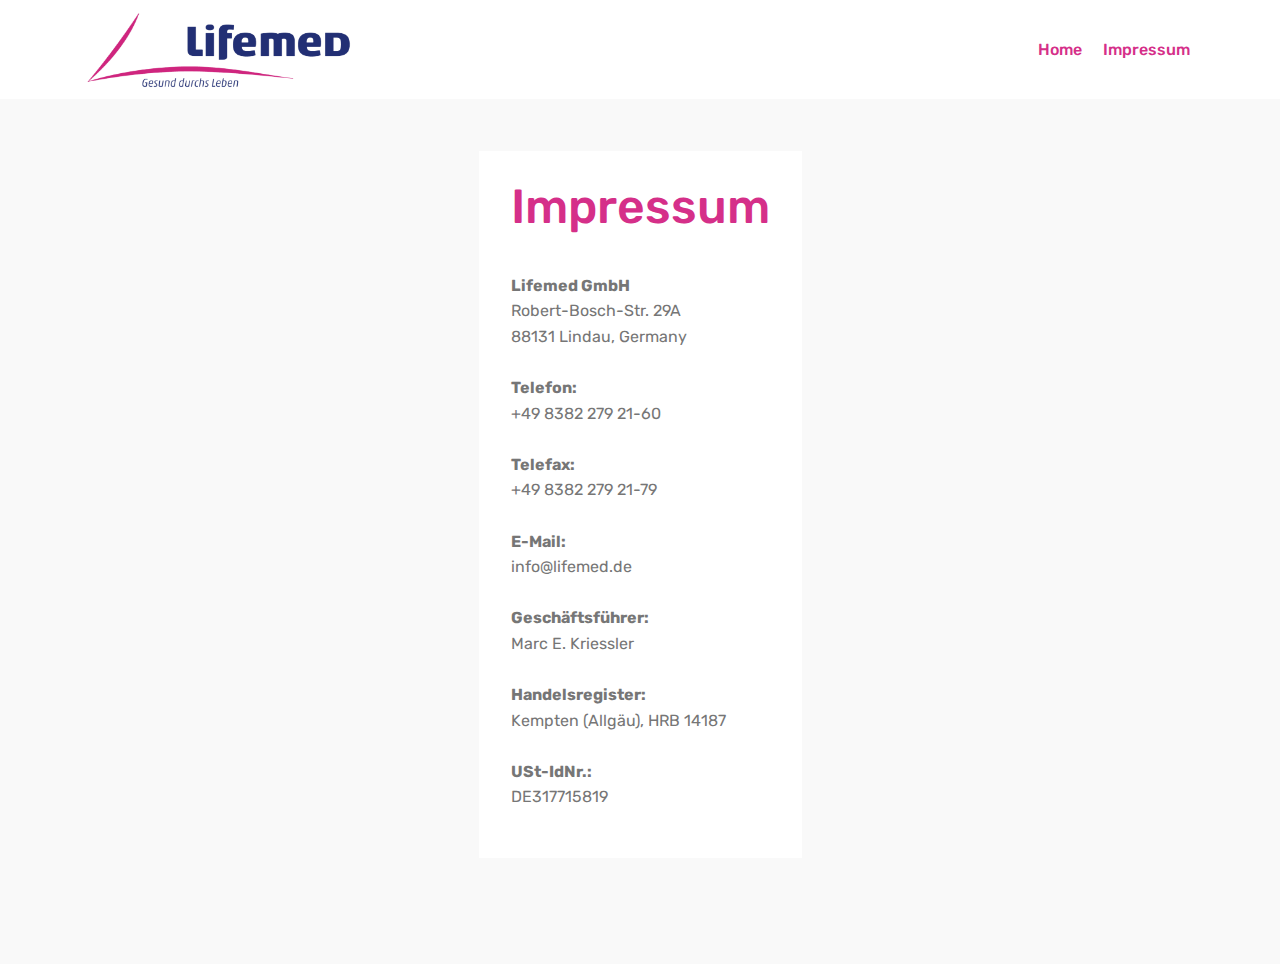
==== commit 8973a878: "create github pages" ====
--- a/impressum.html
+++ b/impressum.html
@@ -58,7 +58,7 @@
     </nav>
 </section>
 
-<section class="engine"><a href="https://mobirise.me/u">bootstrap html templates</a></section><section class="features4 cid-qS0oNG3o0B" id="features4-o">
+<section class="engine"><a href="https://mobirise.me/j">website templates</a></section><section class="features4 cid-qS0oNG3o0B" id="features4-o">
     
          
 
@@ -70,7 +70,7 @@
                     <div class="card-box">
                         <h4 class="card-title pb-3 mbr-fonts-style display-2">
                             Impressum</h4>
-                        <p class="mbr-text mbr-fonts-style display-7"><br><strong>Lifemed GmbH<br></strong>Robert-Bosch-Str. 29A<br>88131 Lindau, Germany<br><br><strong>Telefon:<br></strong>+49 8382 279 21-60<br><br><strong>Telefax:<br></strong>+49 8382 279 21-79<br><br><strong>E-Mail:<br></strong>info@lifemed.de<br><br><strong>Geschäftsführer:<br></strong>Marc E. Kriessler <br><br><strong>Handelsregister:<br></strong>Kempten (Allgäu), HRB 14187</p>
+                        <p class="mbr-text mbr-fonts-style display-7"><br><strong>Lifemed GmbH<br></strong>Robert-Bosch-Str. 29A<br>88131 Lindau, Germany<br><br><strong>Telefon:<br></strong>+49 8382 279 21-60<br><br><strong>Telefax:<br></strong>+49 8382 279 21-79<br><br><strong>E-Mail:<br></strong>info@lifemed.de<br><br><strong>Geschäftsführer:<br></strong>Marc E. Kriessler <br><br><strong>Handelsregister:<br></strong>Kempten (Allgäu), HRB 14187<br><br><strong>USt-IdNr.:<br></strong>DE317715819<br></p>
                     </div>
                 </div>
             </div>
--- a/assets/mobirise/css/mbr-additional.css
+++ b/assets/mobirise/css/mbr-additional.css
@@ -1786,281 +1786,6 @@
 .cid-qS0apkshJL P {
   text-align: left;
 }
-.cid-qS0Ao1Eoex {
-  padding-top: 45px;
-  padding-bottom: 45px;
-  background-color: #ffffff;
-}
-.cid-qS0Ao1Eoex .content-slider {
-  display: flex;
-  justify-content: center;
-}
-.cid-qS0Ao1Eoex .modal-body .close {
-  background: #1b1b1b;
-}
-.cid-qS0Ao1Eoex .modal-body .close span {
-  font-style: normal;
-}
-.cid-qS0Ao1Eoex .carousel-inner > .active,
-.cid-qS0Ao1Eoex .carousel-inner > .next,
-.cid-qS0Ao1Eoex .carousel-inner > .prev {
-  display: flex;
-}
-.cid-qS0Ao1Eoex .carousel-control .icon-next,
-.cid-qS0Ao1Eoex .carousel-control .icon-prev {
-  margin-top: -18px;
-  font-size: 40px;
-  line-height: 27px;
-}
-.cid-qS0Ao1Eoex .carousel-control:hover {
-  background: #1b1b1b;
-  color: #fff;
-  opacity: 1;
-}
-@media (max-width: 767px) {
-  .cid-qS0Ao1Eoex .container .carousel-control {
-    margin-bottom: 0;
-  }
-  .cid-qS0Ao1Eoex .content-slider-wrap {
-    width: 100%!important;
-  }
-}
-.cid-qS0Ao1Eoex .boxed-slider {
-  position: relative;
-  padding: 93px 0;
-}
-.cid-qS0Ao1Eoex .boxed-slider > div {
-  position: relative;
-}
-.cid-qS0Ao1Eoex .container img {
-  width: 100%;
-}
-.cid-qS0Ao1Eoex .container img + .row {
-  position: absolute;
-  top: 50%;
-  left: 0;
-  right: 0;
-  -webkit-transform: translateY(-50%);
-  -moz-transform: translateY(-50%);
-  transform: translateY(-50%);
-  z-index: 2;
-}
-.cid-qS0Ao1Eoex .mbr-section {
-  padding: 0;
-  background-attachment: scroll;
-}
-.cid-qS0Ao1Eoex .mbr-table-cell {
-  padding: 0;
-}
-.cid-qS0Ao1Eoex .container .carousel-indicators {
-  margin-bottom: 3px;
-}
-.cid-qS0Ao1Eoex .carousel-caption {
-  top: 50%;
-  right: 0;
-  bottom: auto;
-  left: 0;
-  display: flex;
-  align-items: center;
-  -webkit-transform: translateY(-50%);
-  transform: translateY(-50%);
-}
-.cid-qS0Ao1Eoex .mbr-overlay {
-  z-index: 1;
-}
-.cid-qS0Ao1Eoex .container-slide.container {
-  width: 100%;
-  min-height: 100vh;
-  padding: 0;
-}
-.cid-qS0Ao1Eoex .carousel-item {
-  background-position: 50% 50%;
-  background-repeat: no-repeat;
-  background-size: cover;
-  -o-transition: -o-transform 0.6s ease-in-out;
-  -webkit-transition: -webkit-transform 0.6s ease-in-out;
-  transition: transform 0.6s ease-in-out, -webkit-transform 0.6s ease-in-out, -o-transform 0.6s ease-in-out;
-  -webkit-backface-visibility: hidden;
-  backface-visibility: hidden;
-  -webkit-perspective: 1000px;
-  perspective: 1000px;
-}
-@media (max-width: 576px) {
-  .cid-qS0Ao1Eoex .carousel-item .container {
-    width: 100%;
-  }
-}
-.cid-qS0Ao1Eoex .carousel-item-next.carousel-item-left,
-.cid-qS0Ao1Eoex .carousel-item-prev.carousel-item-right {
-  -webkit-transform: translate3d(0, 0, 0);
-  transform: translate3d(0, 0, 0);
-}
-.cid-qS0Ao1Eoex .active.carousel-item-right,
-.cid-qS0Ao1Eoex .carousel-item-next {
-  -webkit-transform: translate3d(100%, 0, 0);
-  transform: translate3d(100%, 0, 0);
-}
-.cid-qS0Ao1Eoex .active.carousel-item-left,
-.cid-qS0Ao1Eoex .carousel-item-prev {
-  -webkit-transform: translate3d(-100%, 0, 0);
-  transform: translate3d(-100%, 0, 0);
-}
-.cid-qS0Ao1Eoex .mbr-slider .carousel-control {
-  top: 50%;
-  width: 50px;
-  height: 50px;
-  margin-top: -1.5rem;
-  font-size: 35px;
-  background-color: rgba(0, 0, 0, 0.5);
-  border: 2px solid #fff;
-  border-radius: 50%;
-  transition: all .3s;
-}
-.cid-qS0Ao1Eoex .mbr-slider .carousel-control.carousel-control-prev {
-  left: 0;
-  margin-left: 2.5rem;
-}
-.cid-qS0Ao1Eoex .mbr-slider .carousel-control.carousel-control-next {
-  right: 0;
-  margin-right: 2.5rem;
-}
-.cid-qS0Ao1Eoex .mbr-slider .carousel-control .mbr-iconfont {
-  font-size: 1.5rem;
-}
-@media (max-width: 767px) {
-  .cid-qS0Ao1Eoex .mbr-slider .carousel-control {
-    top: auto;
-    bottom: 1rem;
-  }
-}
-.cid-qS0Ao1Eoex .mbr-slider .carousel-indicators {
-  position: absolute;
-  bottom: 0;
-  margin-bottom: 1.5rem !important;
-}
-.cid-qS0Ao1Eoex .mbr-slider .carousel-indicators li {
-  max-width: 15px;
-  height: 15px;
-  max-height: 15px;
-  margin: 3px;
-  background-color: rgba(0, 0, 0, 0.5);
-  border: 2px solid #fff;
-  border-radius: 50%;
-  opacity: .5;
-  transition: all .3s;
-}
-.cid-qS0Ao1Eoex .mbr-slider .carousel-indicators li.active,
-.cid-qS0Ao1Eoex .mbr-slider .carousel-indicators li:hover {
-  opacity: .9;
-}
-.cid-qS0Ao1Eoex .mbr-slider .carousel-indicators li::after,
-.cid-qS0Ao1Eoex .mbr-slider .carousel-indicators li::before {
-  content: none;
-}
-.cid-qS0Ao1Eoex .mbr-slider .carousel-indicators.ie-fix {
-  left: 50%;
-  display: block;
-  width: 60%;
-  margin-left: -30%;
-  text-align: center;
-}
-@media (max-width: 576px) {
-  .cid-qS0Ao1Eoex .mbr-slider .carousel-indicators {
-    display: none !important;
-  }
-}
-.cid-qS0Ao1Eoex .mbr-slider > .container img {
-  width: 100%;
-}
-.cid-qS0Ao1Eoex .mbr-slider > .container img + .row {
-  position: absolute;
-  top: 50%;
-  right: 0;
-  left: 0;
-  z-index: 2;
-  -moz-transform: translateY(-50%);
-  -webkit-transform: translateY(-50%);
-  transform: translateY(-50%);
-}
-.cid-qS0Ao1Eoex .mbr-slider > .container .carousel-indicators {
-  margin-bottom: 3px;
-}
-@media (max-width: 576px) {
-  .cid-qS0Ao1Eoex .mbr-slider > .container .carousel-control {
-    margin-bottom: 0;
-  }
-}
-.cid-qS0Ao1Eoex .mbr-slider .mbr-section {
-  padding: 0;
-  background-attachment: scroll;
-}
-.cid-qS0Ao1Eoex .mbr-slider .mbr-table-cell {
-  padding: 0;
-}
-.cid-qS0Ao1Eoex .carousel-item .container.container-slide {
-  position: initial;
-  width: auto;
-  min-height: 0;
-}
-.cid-qS0Ao1Eoex .full-screen .slider-fullscreen-image {
-  min-height: 100vh;
-  background-repeat: no-repeat;
-  background-position: 50% 50%;
-  background-size: cover;
-}
-.cid-qS0Ao1Eoex .full-screen .slider-fullscreen-image.active {
-  display: -o-flex;
-}
-.cid-qS0Ao1Eoex .full-screen .container {
-  width: auto;
-  padding-right: 0;
-  padding-left: 0;
-}
-.cid-qS0Ao1Eoex .full-screen .carousel-item .container.container-slide {
-  width: 100%;
-  min-height: 100vh;
-  padding: 0;
-}
-.cid-qS0Ao1Eoex .full-screen .carousel-item .container.container-slide img {
-  display: none;
-}
-.cid-qS0Ao1Eoex .mbr-background-video-preview {
-  position: absolute;
-  top: 0;
-  right: 0;
-  bottom: 0;
-  left: 0;
-}
-.cid-qS0Ao1Eoex .mbr-overlay ~ .container-slide {
-  z-index: auto;
-}
-.cid-qS0Ao1Eoex .mbr-slider.slide .container {
-  overflow: hidden;
-  padding: 0;
-}
-.cid-qS0Ao1Eoex .carousel-inner {
-  height: 100%;
-}
-.cid-qS0Ao1Eoex .slider-fullscreen-image {
-  height: 100%;
-  background: transparent !important;
-}
-.cid-qS0Ao1Eoex .image_wrapper {
-  height: 700px;
-  width: 100%;
-  position: relative;
-  display: inline-block;
-}
-.cid-qS0Ao1Eoex .image_wrapper img {
-  width: auto !important;
-  height: 100%;
-}
-.cid-qS0Ao1Eoex .carousel-item .container-slide {
-  text-align: center;
-}
-.cid-qS0Ao1Eoex .content-slider-wrap {
-  width: 100%;
-}
 .cid-qS0zDavdCd {
   padding-top: 90px;
   padding-bottom: 90px;
